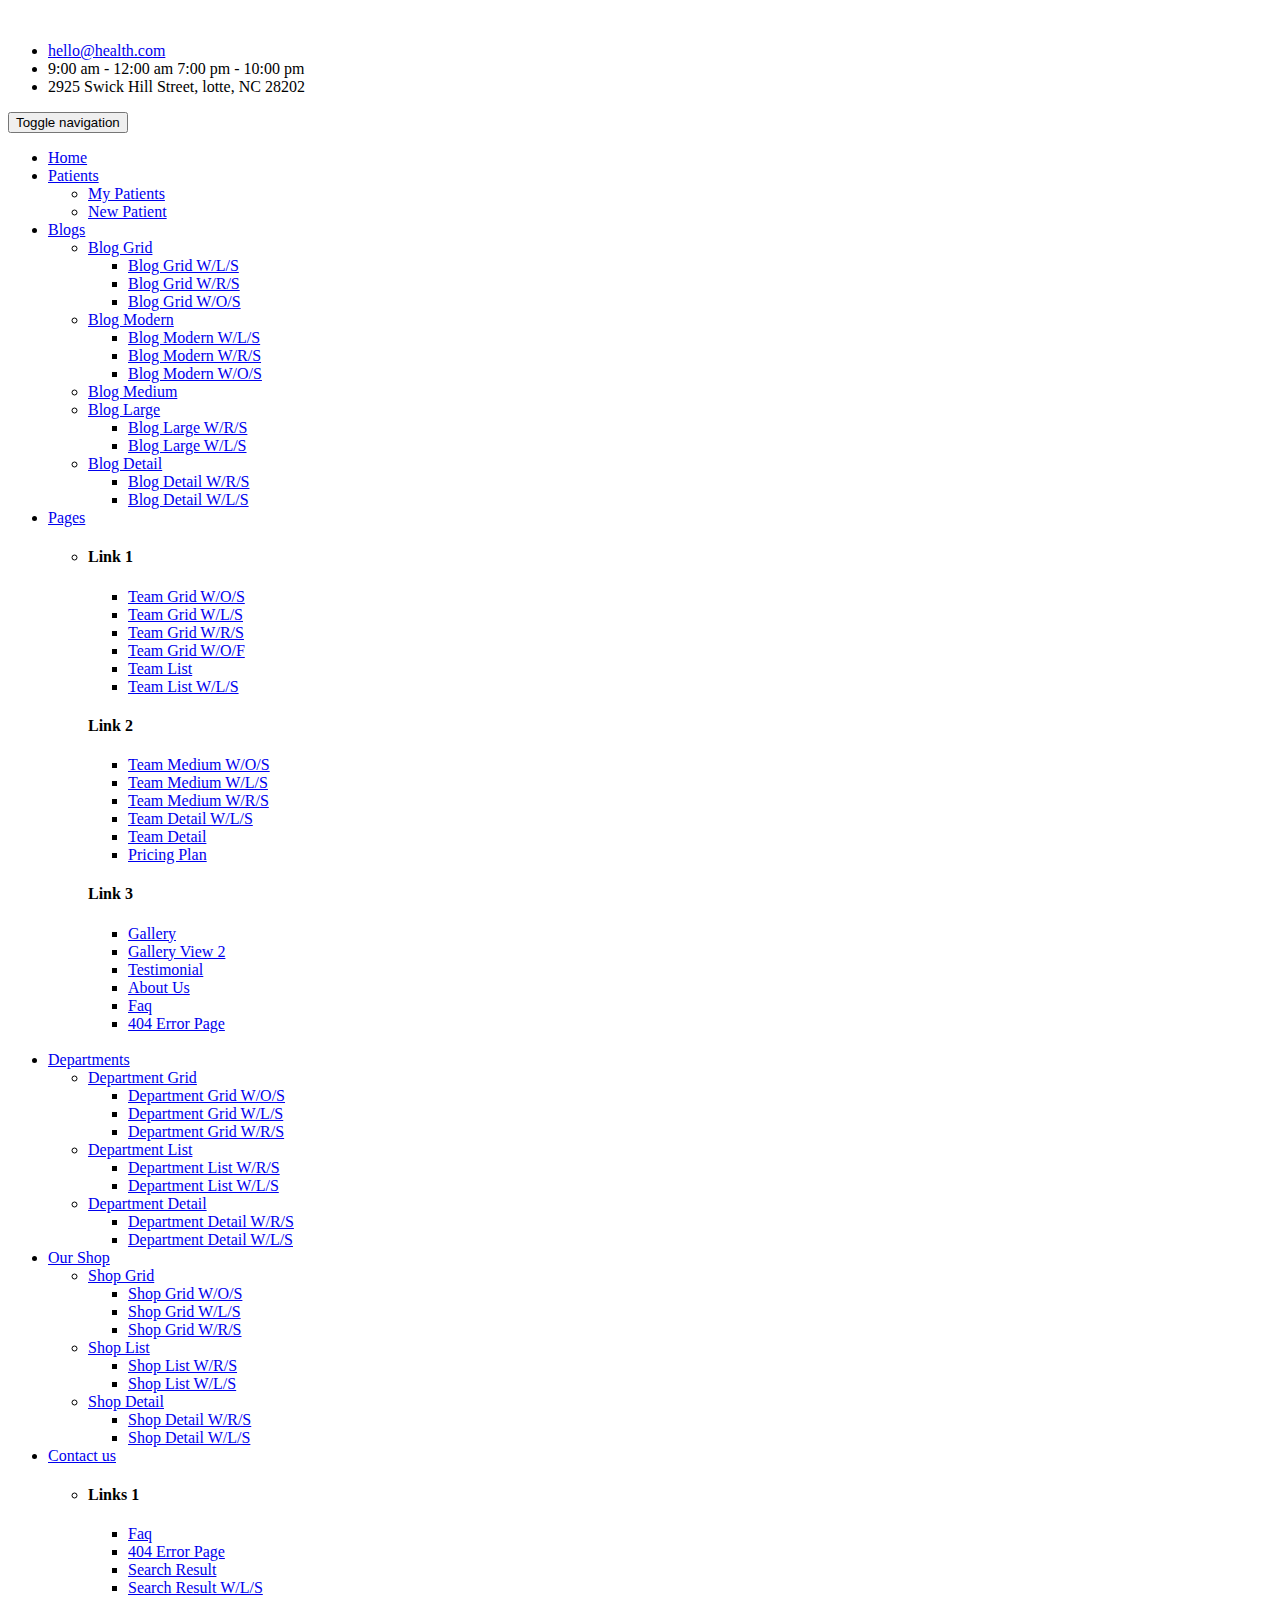
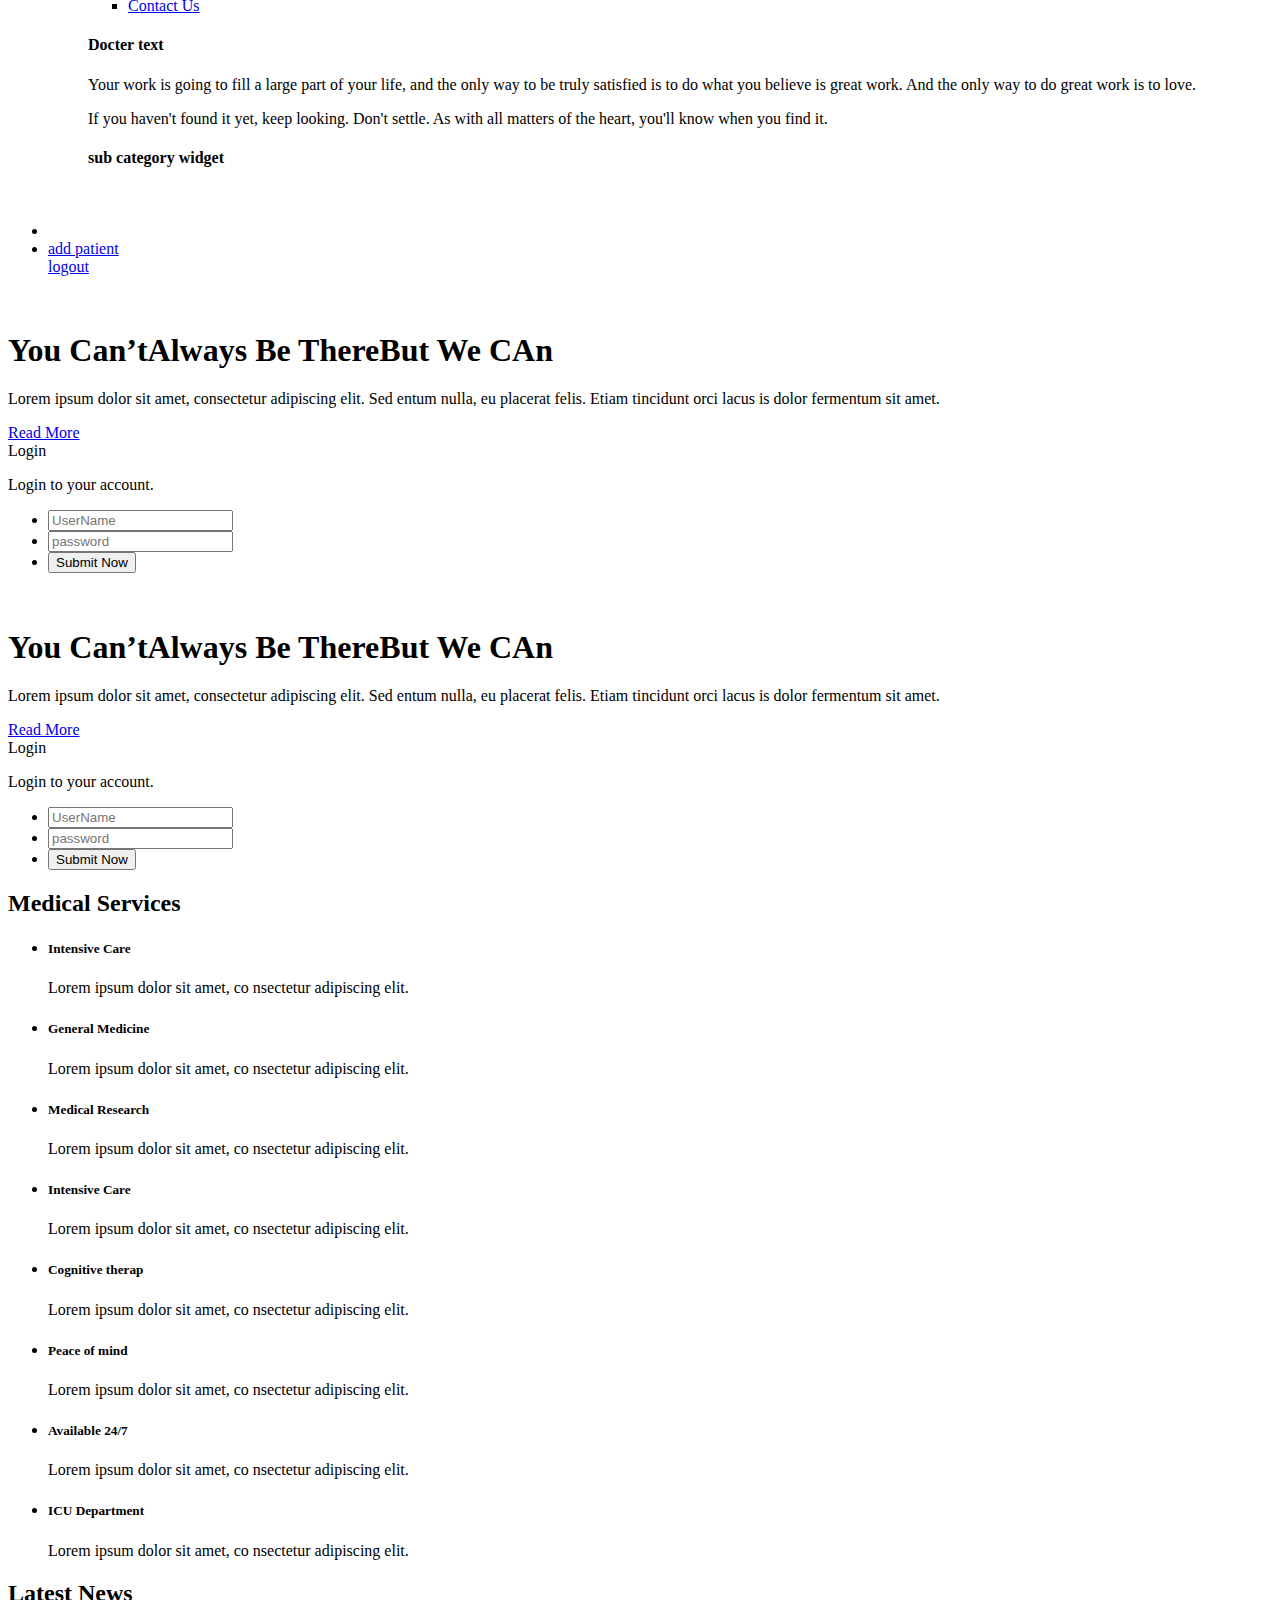
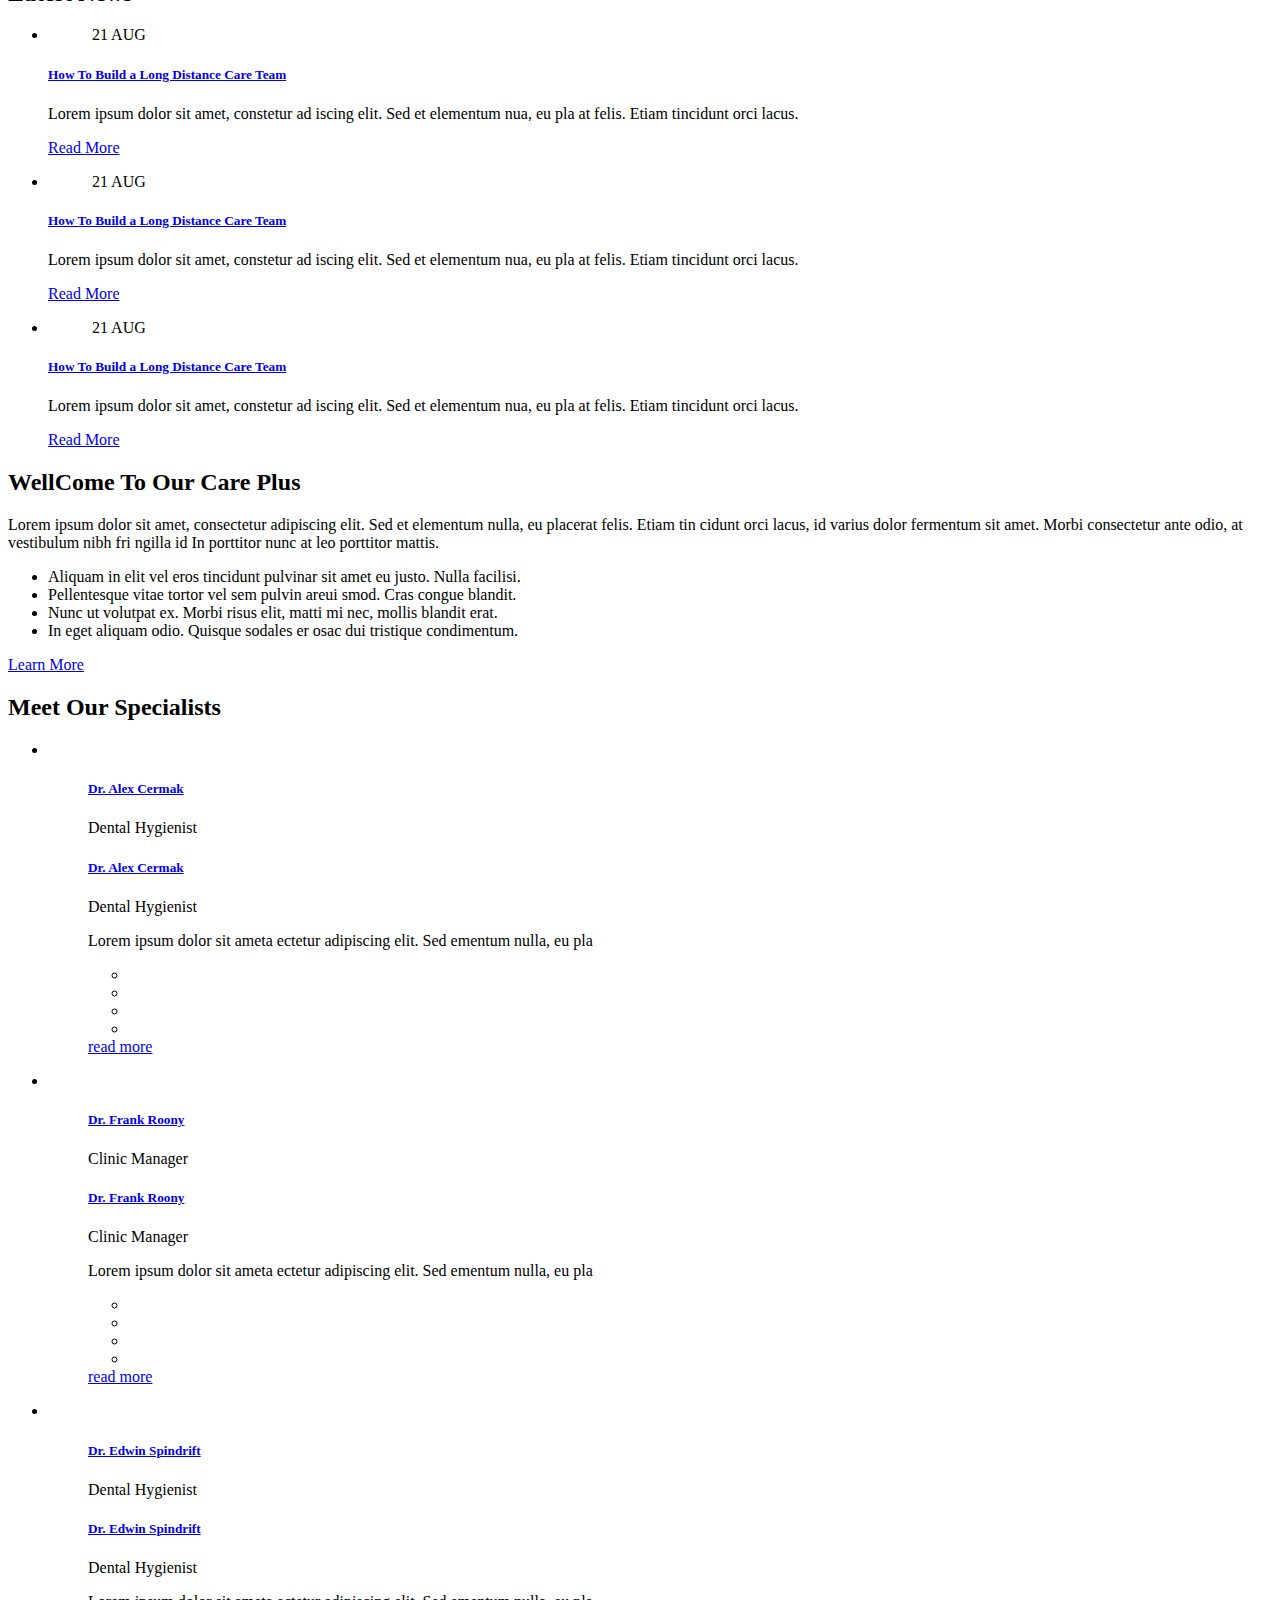
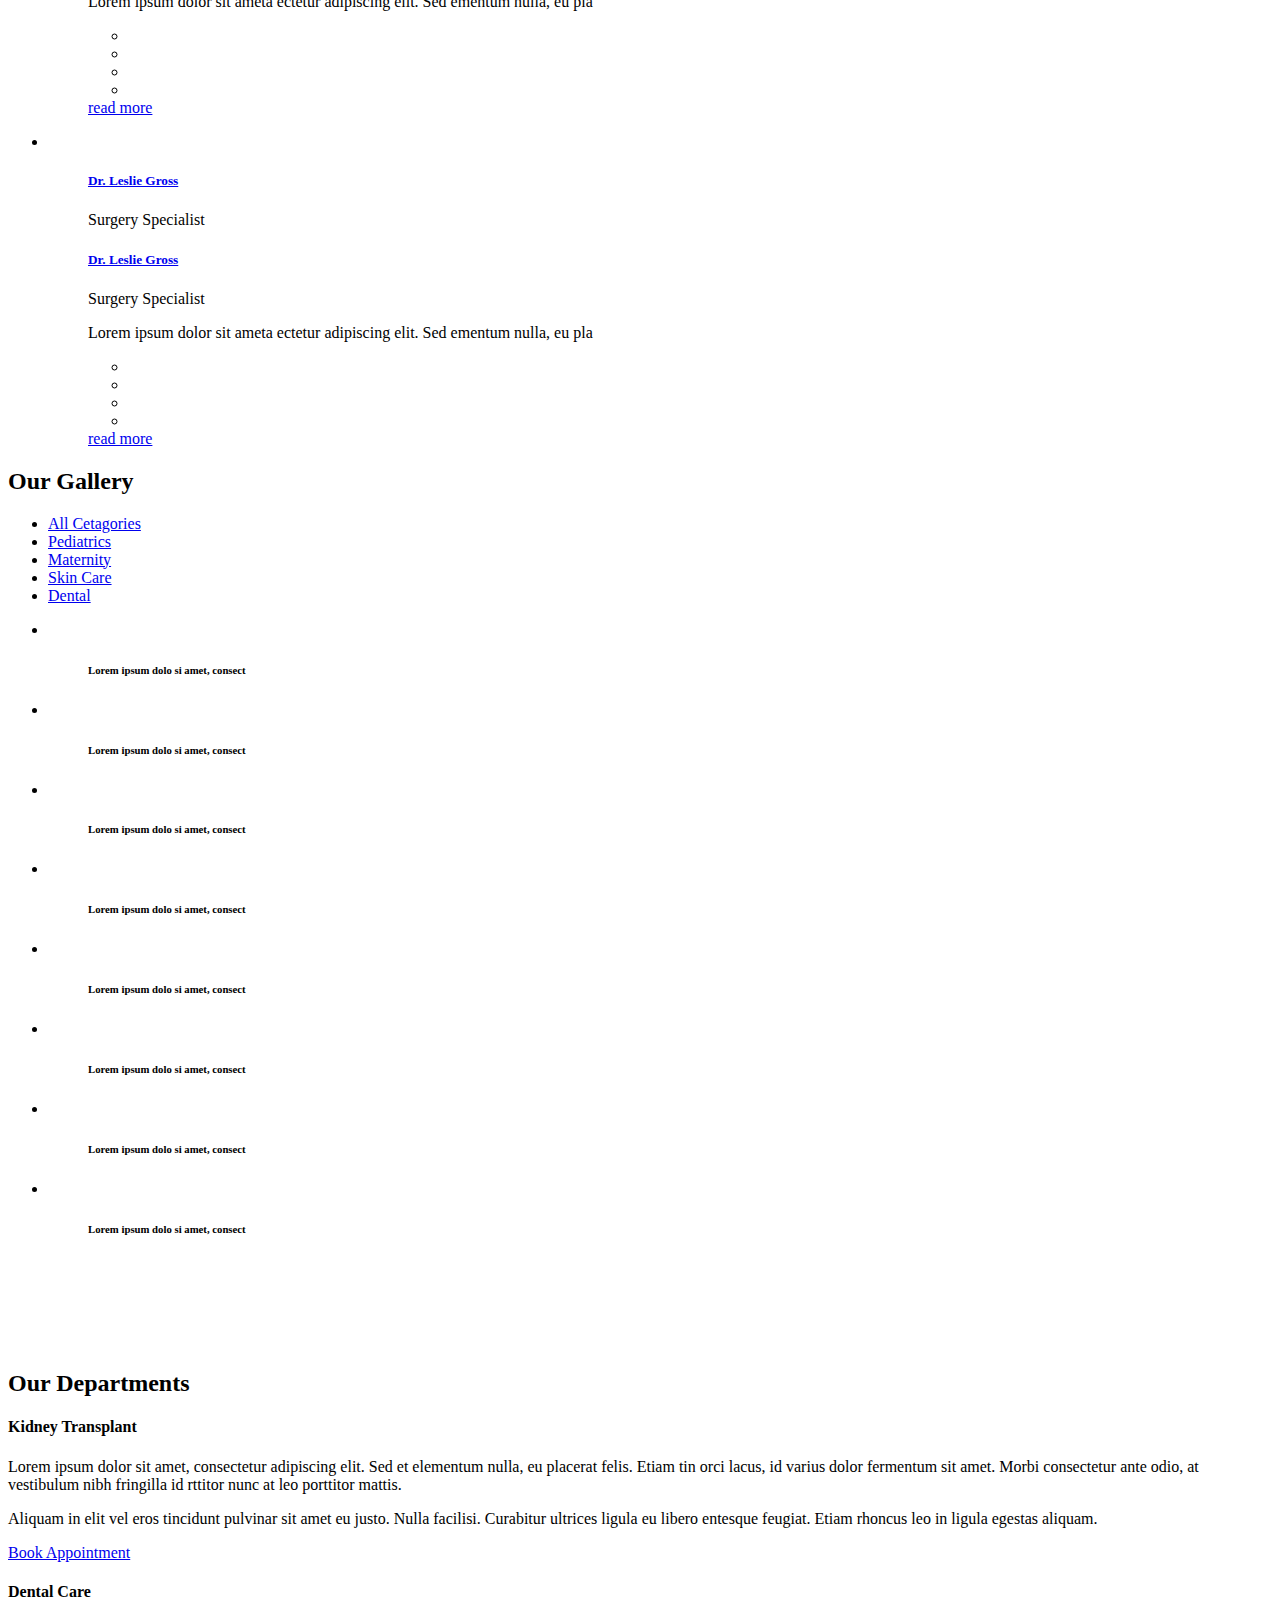
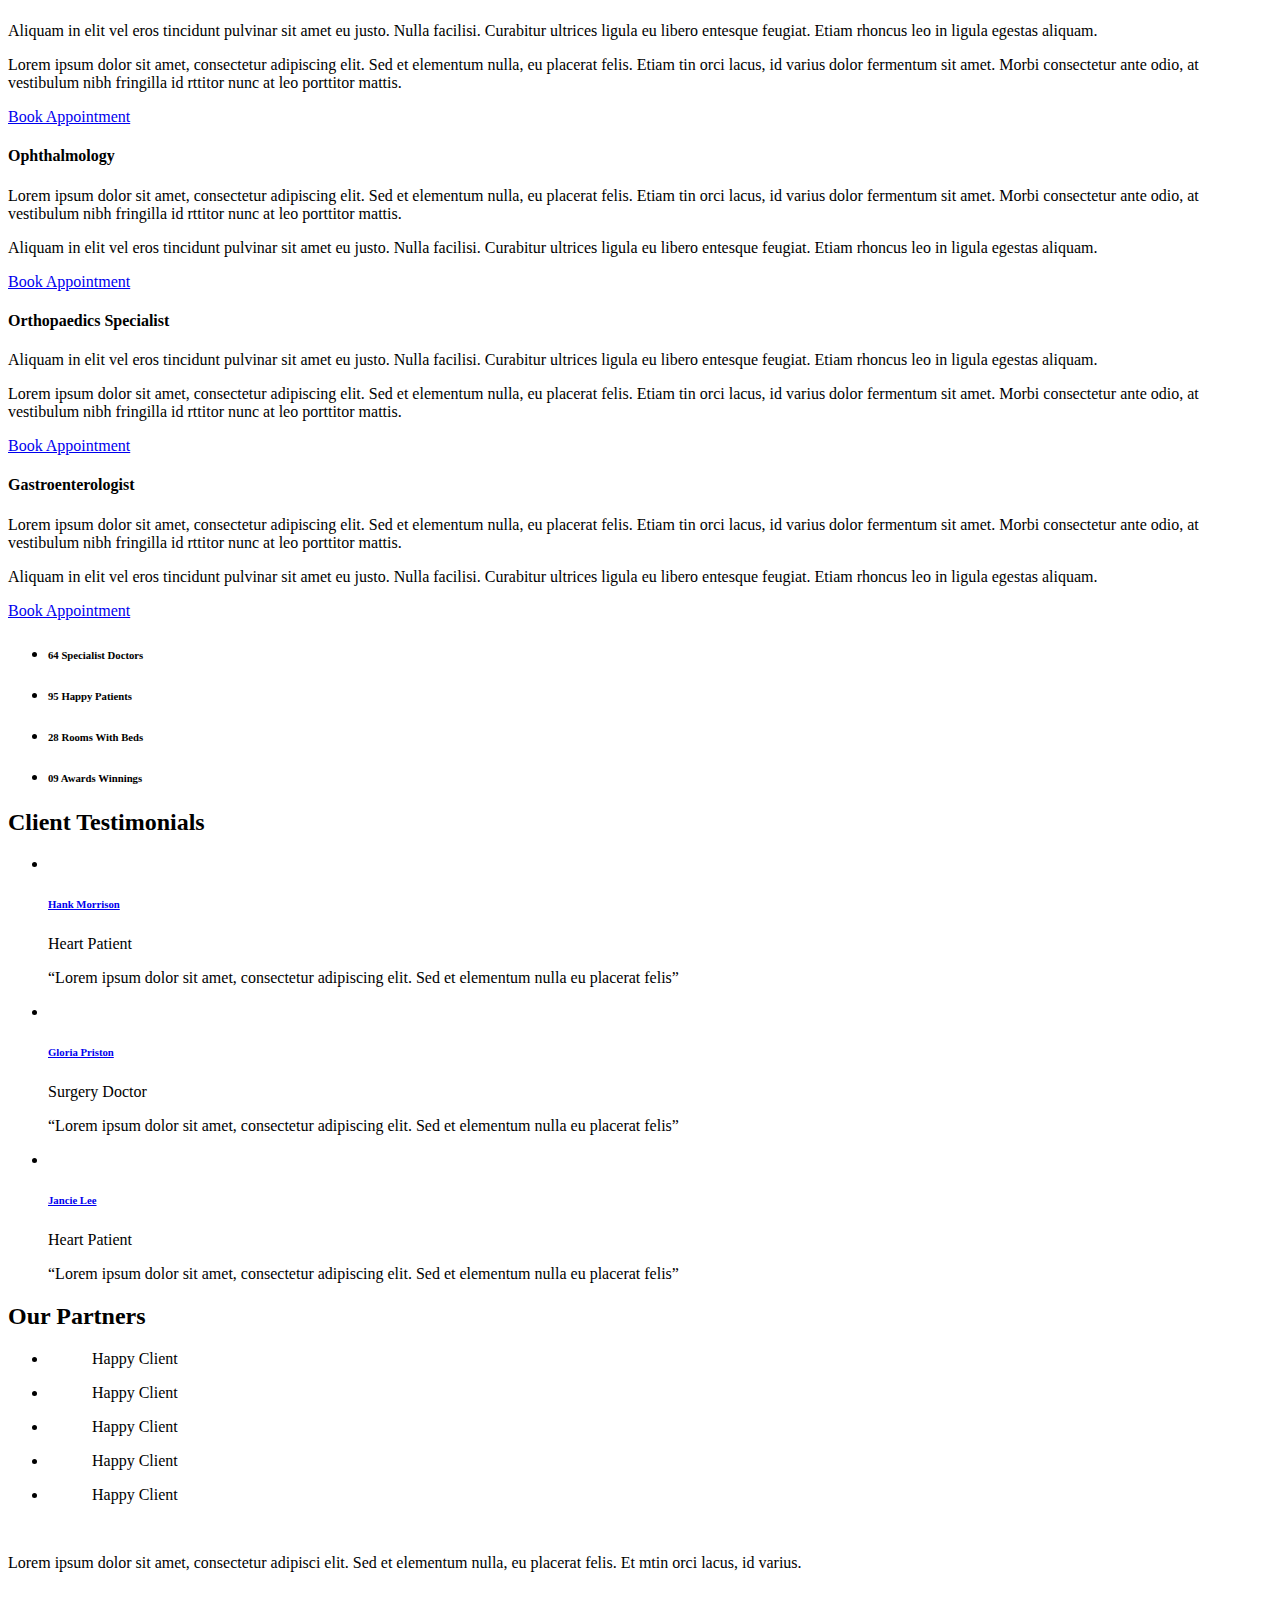
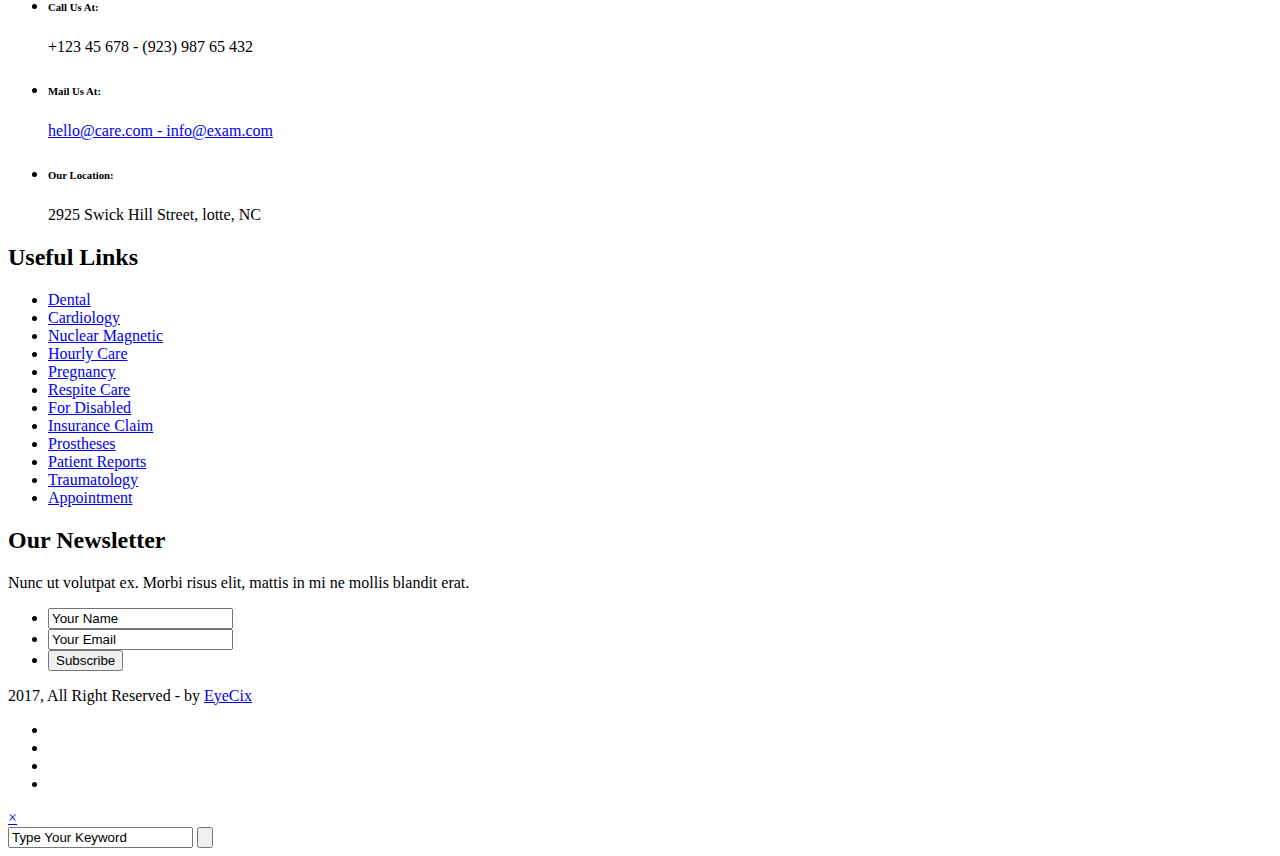
==== index.html @ 19aeb5d0 "Add files via upload" ====
<!DOCTYPE html>
<html lang="en">
  <head>
    <meta charset="utf-8">
    <meta http-equiv="X-UA-Compatible" content="IE=edge">
    <meta name="viewport" content="width=device-width, initial-scale=1">
    <!-- The above 3 meta tags *must* come first in the head; any other head content must come *after* these tags -->
    <title>Tunisia Health</title>

    <!-- Css Files -->
    <link href="CSS/bootstrap.css" rel="stylesheet">
    <link href="CSS/font-awesome.css" rel="stylesheet">
    <link href="CSS/flaticon.css" rel="stylesheet">
    <link href="CSS/slick-slider.css" rel="stylesheet">
    <link href="CSS/fancybox.css" rel="stylesheet">
    <link href="CSS/style.css" rel="stylesheet">
    <link href="CSS/color.css" rel="stylesheet">
    <link href="CSS/responsive.css" rel="stylesheet">
    
  </head>
  <body>
	
    <!--// Main Wrapper \\-->
    <div class="careplus-main-wrapper">

        <!--// Header \\-->
        <header id="careplus-header" class="careplus-header-one">
            
            <!--// Main Header \\-->
            <div class="careplus-main-header">
                <div class="container">
                    <div class="row">
                        <aside class="col-md-3"><a href="index.html" class="careplus-logo"><img src="IMG/logoTUN.png" alt=""></a></aside>
                        <aside class="col-md-9">
                            <ul class="careplus-infolist">
                                <li>
                                    <i class="careplus-bgcolor-two fa fa-envelope"></i>
                                    <a href="mailto:yourdomain@name.com">hello@health.com</a>
                                </li>
                                <li>
                                    <i class="careplus-bgcolor-two fa fa-clock-o"></i>
                                    <span>9:00 am - 12:00 am</span>
                                    <span>7:00 pm - 10:00 pm</span>
                                </li>
                                <li>
                                    <i class="careplus-bgcolor-two fa fa-map-marker"></i>
                                    <span>2925 Swick Hill Street, lotte, NC 28202</span>
                                </li>
                            </ul>
                            <!--<a href="#" class="careplus-booking-btn careplus-bgcolor-two">Book Appointment</a>-->
                        </aside>
                    </div>
                </div>
            </div>
            <!--// Main Header \\-->

            <!--// Navigation Section \\-->
            <div class="careplus-navigation-section careplus-bgcolor">
                <div class="container">
                    <div class="row">
                        <div class="col-md-12">
                            <div class="careplus-navinner">
                                <nav class="navbar navbar-default">
                                    <div class="navbar-header">
                                      <button type="button" class="navbar-toggle collapsed" data-toggle="collapse" data-target="#navbar-collapse-1" aria-expanded="true">
                                        <span class="sr-only">Toggle navigation</span>
                                        <span class="icon-bar"></span>
                                        <span class="icon-bar"></span>
                                        <span class="icon-bar"></span>
                                      </button>
                                    </div>
                                    <div class="collapse navbar-collapse" id="navbar-collapse-1">
                                      <ul class="nav navbar-nav">
                                        <li class="active"><a href="index.html">Home</a></li>
                                        <li><a href="#">Patients</a>
                                            <ul class="careplus-dropdown-menu">
                                                <li><a href="patient-list.html">My Patients</a></li>
                                                <li><a href="form.html">New Patient</a></li>
                                            </ul>
                                        </li>
                                        <li><a href="#">Blogs</a>
                                            <ul class="careplus-dropdown-menu">
                                                <li><a href="blog-grid.html">Blog Grid</a>
                                                    <ul class="careplus-dropdown-menu">
                                                        <li><a href="blog-grid-wls.html">Blog Grid W/L/S</a></li>
                                                        <li><a href="blog-grid-wrs.html">Blog Grid W/R/S</a></li>
                                                        <li><a href="blog-grid.html">Blog Grid W/O/S</a></li>
                                                    </ul>
                                                </li>
                                                <li><a href="blog-modern.html">Blog Modern</a>
                                                    <ul class="careplus-dropdown-menu">
                                                        <li><a href="blog-modern-wls.html">Blog Modern W/L/S</a></li>
                                                        <li><a href="blog-modern-wrs.html">Blog Modern W/R/S</a></li>
                                                        <li><a href="blog-modern.html">Blog Modern W/O/S</a></li>
                                                    </ul>
                                                </li>
                                                <li><a href="blog-medium.html">Blog Medium</a></li>
                                                <li><a href="blog-large.html">Blog Large</a>
                                                    <ul class="careplus-dropdown-menu">
                                                        <li><a href="blog-large.html">Blog Large W/R/S</a></li>
                                                        <li><a href="blog-large-wls.html">Blog Large W/L/S</a></li>
                                                    </ul>
                                                </li>
                                                <li><a href="blog-detail.html">Blog Detail</a>
                                                    <ul class="careplus-dropdown-menu">
                                                        <li><a href="blog-detail.html">Blog Detail W/R/S</a></li>
                                                        <li><a href="blog-detail-wls.html">Blog Detail W/L/S</a></li>
                                                    </ul>
                                                </li>
                                            </ul>
                                        </li>
                                        <li class="careplus-megamenu-li"><a href="#">Pages</a>
                                            <ul class="careplus-megamenu">
                                                <li class="row">
                                                    <div class="col-md-2">
                                                        <h4>Link 1</h4>
                                                        <ul class="careplus-megalist">
                                                            <li><a href="team-grid.html">Team Grid W/O/S</a></li>
                                                            <li><a href="team-grid-wls.html">Team Grid W/L/S</a></li>
                                                            <li><a href="team-grid-wrs.html">Team Grid W/R/S</a></li>
                                                            <li><a href="team-grid-wof.html">Team Grid W/O/F</a></li>
                                                            <li><a href="team-list.html">Team List</a></li>
                                                            <li><a href="team-list-wls.html">Team List W/L/S</a></li>
                                                        </ul>
                                                    </div>
                                                    <div class="col-md-2">
                                                        <h4>Link 2</h4>
                                                        <ul class="careplus-megalist">
                                                            <li><a href="team-medium.html">Team Medium W/O/S</a></li>
                                                            <li><a href="team-medium-wls.html">Team Medium W/L/S</a></li>
                                                            <li><a href="team-medium-wrs.html">Team Medium W/R/S</a></li>
                                                            <li><a href="team-detail-wls.html">Team Detail W/L/S</a></li>
                                                            <li><a href="team-detail.html">Team Detail</a></li>
                                                            <li><a href="pricing-plan.html">Pricing Plan</a></li>
                                                        </ul>
                                                    </div>
                                                    <div class="col-md-2">
                                                        <h4>Link 3</h4>
                                                        <ul class="careplus-megalist">
                                                            <li><a href="gallery.html">Gallery</a></li>
                                                            <li><a href="gallery-view-two.html">Gallery View 2</a></li>
                                                            <li><a href="testimonial.html">Testimonial</a></li>
                                                            <li><a href="about-us.html">About Us</a></li>
                                                            <li><a href="faq.html">Faq</a></li>
                                                            <li><a href="404.html">404 Error Page</a></li>
                                                        </ul>
                                                    </div>
                                                    <div class="col-md-6">
                                                        <a href="#" class="careplus-thumbnail">
                                                            <img src="extra-images/megamenu-frame.jpg" alt="">
                                                        </a>
                                                    </div>
                                                </li>
                                            </ul>
                                        </li>
                                        <li><a href="#">Departments</a>
                                            <ul class="careplus-dropdown-menu">
                                                <li><a href="department-grid.html">Department Grid</a>
                                                    <ul class="careplus-dropdown-menu">
                                                        <li><a href="department-grid.html">Department Grid W/O/S</a></li>
                                                        <li><a href="department-grid-wls.html">Department Grid W/L/S</a></li>
                                                        <li><a href="department-grid-wrs.html">Department Grid W/R/S</a></li>
                                                    </ul>
                                                </li>
                                                <li><a href="department-list.html">Department List</a>
                                                    <ul class="careplus-dropdown-menu">
                                                        <li><a href="department-list-wrs.html">Department List W/R/S</a></li>
                                                        <li><a href="department-list-wls.html">Department List W/L/S</a></li>
                                                    </ul>
                                                </li>
                                                <li><a href="department-detail.html">Department Detail</a>
                                                    <ul class="careplus-dropdown-menu">
                                                        <li><a href="department-detail.html">Department Detail W/R/S</a></li>
                                                        <li><a href="department-detail-wls.html">Department Detail W/L/S</a></li>
                                                    </ul>
                                                </li>
                                            </ul>
                                        </li>
                                        <li><a href="#">Our Shop</a>
                                            <ul class="careplus-dropdown-menu">
                                                <li><a href="shop-grid.html">Shop Grid</a>
                                                    <ul class="careplus-dropdown-menu">
                                                        <li><a href="shop-grid.html">Shop Grid W/O/S</a></li>
                                                        <li><a href="shop-grid-wls.html">Shop Grid W/L/S</a></li>
                                                        <li><a href="shop-grid-wrs.html">Shop Grid W/R/S</a></li>
                                                    </ul>
                                                </li>
                                                <li><a href="shop-list.html">Shop List</a>
                                                    <ul class="careplus-dropdown-menu">
                                                        <li><a href="shop-list-wrs.html">Shop List W/R/S</a></li>
                                                        <li><a href="shop-list-wls.html">Shop List W/L/S</a></li>
                                                    </ul>
                                                </li>
                                                <li><a href="shop-detail.html">Shop Detail</a>
                                                    <ul class="careplus-dropdown-menu">
                                                        <li><a href="shop-detail.html">Shop Detail W/R/S</a></li>
                                                        <li><a href="shop-detail-wls.html">Shop Detail W/L/S</a></li>
                                                    </ul>
                                                </li>
                                            </ul>
                                        </li>
                                        <li class="careplus-megamenu-li"><a href="#">Contact us</a>
                                            <ul class="careplus-megamenu">
                                                <li class="row">
                                                    <div class="col-md-2">
                                                        <h4>Links 1</h4>
                                                        <ul class="careplus-megalist">
                                                            <li><a href="faq.html">Faq</a></li>
                                                            <li><a href="404.html">404 Error Page</a></li>
                                                            <li><a href="search-result.html">Search Result</a></li>
                                                            <li><a href="search-result-wls.html">Search Result W/L/S</a></li>
                                                            <li><a href="contact-us.html">Contact Us</a></li>
                                                        </ul>
                                                    </div>
                                                    <div class="col-md-5">
                                                        <h4>Docter text</h4>
                                                        <div class="careplus-mega-text">
                                                            <p>Your work is going to fill a large part of your life, and the only way to be truly satisfied is to do what you believe is great work. And the only way to do great work is to love.</p>
                                                            <p>If you haven't found it yet, keep looking. Don't settle. As with all matters of the heart, you'll know when you find it.</p>
                                                        </div>
                                                    </div>
                                                    <div class="col-md-5">
                                                        <h4>sub category widget</h4>
                                                        <a href="#" class="careplus-thumbnail">
                                                            <img src="extra-images/mega-menuadd.jpg" alt="" />
                                                        </a>
                                                    </div>
                                                </li>
                                            </ul>
                                        </li>
                                      </ul>
                                    </div>
                                </nav>
                                <ul class="careplus-user-list">
                                    <li><a href="#" class="careplus-color-two fa fa-search" data-toggle="modal" data-target="#searchmodal"></a></li>
                                    <li><a href="#" class="careplus-color-two fa fa-user"></a>
                                        <div class="careplus-user-box">
                                            <a href="form.html">add patient</a><br/>
                                            <a href="logout.html">logout</a>
                                        </div>
                                    </li>
                                </ul>
                            </div>
                        </div>
                    </div>
                </div>
            </div>
            <!--// Navigation Section \\-->

        </header>
        <!--// Header \\-->

		<!--// Main Banner \\-->
		<div class="careplus-banner">

            <!--// Slider \\-->
            <div class="careplus-banner-one">
                <div class="careplus-banner-one-layer">
                    <img src="IMG/banner-1.jpg" alt="">
                    <span class="careplus-transparent"></span>
                    <div class="careplus-banner-caption">
                        <span class="careplus-transparent-shape"></span>
                        <div class="container">
                            <div class="row">
                                <div class="col-md-12">
                                    <div class="careplus-banner-wrap">
                                        <h1><span>You Can’t</span>Always Be There<span>But We CAn</span></h1>
                                        <p>Lorem ipsum dolor sit amet, consectetur adipiscing elit. Sed entum nulla, eu placerat felis. Etiam tincidunt orci lacus is dolor fermentum sit amet.</p>
                                        <div class="clearfix"></div>
                                        <a href="404.html" class="careplus-banner-btn">Read More <span></span></a>
                                    </div>
                                    <div class="careplus-appointment-form">
                                        <form>
                                            <label>Login</label>
                                            <p>Login to your account.</p>
                                            <ul>
                                                <li>
                                                    <input type="text" placeholder="UserName">
                                                    <i class="fa fa-user"></i>
                                                </li>
                                                <li>
                                                    <input type="password" placeholder="password">
                                                    <i class="fa fa-key"></i>
                                                </li>
                                                <li>
                                                    <input type="submit" value="Submit Now">
                                                </li>
                                            </ul>
                                        </form>
                                    </div>
                                </div>
                            </div>
                        </div>
                    </div>
                </div>
                <div class="careplus-banner-one-layer">
                    <img src="IMG/banner-2.jpg" alt="">
                    <span class="careplus-transparent"></span>
                    <div class="careplus-banner-caption">
                        <span class="careplus-transparent-shape"></span>
                        <div class="container">
                            <div class="row">
                                <div class="col-md-12">
                                    <div class="careplus-banner-wrap">
                                        <h1><span>You Can’t</span>Always Be There<span>But We CAn</span></h1>
                                        <p>Lorem ipsum dolor sit amet, consectetur adipiscing elit. Sed entum nulla, eu placerat felis. Etiam tincidunt orci lacus is dolor fermentum sit amet.</p>
                                        <div class="clearfix"></div>
                                        <a href="404.html" class="careplus-banner-btn">Read More <span></span></a>
                                    </div>
                                    <div class="careplus-appointment-form">
                                        <form>
                                            <label>Login</label>
                                            <p>Login to your account.</p>
                                            <ul>
                                                <li>
                                                    <input type="text" placeholder="UserName">
                                                    <i class="fa fa-user"></i>
                                                </li>
                                                <li>
                                                    <input type="password" placeholder="password">
                                                    <i class="fa fa-key"></i>
                                                </li>
                                                <li>
                                                    <input type="submit" value="Submit Now">
                                                </li>
                                            </ul>
                                        </form>
                                    </div>
                                </div>
                            </div>
                        </div>
                    </div>
                </div>
            </div>
            <!--// Slider \\-->
            
        </div>
		<!--// Main Banner \\-->

		<!--// Main Content \\-->
		<div class="careplus-main-content">

			<!--// Main Section \\-->
			<div class="careplus-main-section careplus-services-full">
				<div class="container">
					<div class="row">
						
						<div class="col-md-12">
                            <div class="careplus-fancy-title">
                                <h2>Medical Services</h2>
                                <span><small></small><i class="icon-tool5"></i></span>
                            </div>
                            <div class="careplus-service careplus-service-grid">
                                <ul class="row">
                                    <li class="col-md-3">
                                        <div class="careplus-service-wrap">
                                            <i class="icon-medical3"></i>
                                            <h5>Intensive Care</h5>
                                            <p>Lorem ipsum dolor sit amet, co nsectetur adipiscing elit.</p>
                                        </div>
                                    </li>
                                    <li class="col-md-3">
                                        <div class="careplus-service-wrap">
                                            <i class=" icon-tool5"></i>
                                            <h5>General Medicine</h5>
                                            <p>Lorem ipsum dolor sit amet, co nsectetur adipiscing elit.</p>
                                        </div>
                                    </li>
                                    <li class="col-md-3">
                                        <div class="careplus-service-wrap">
                                            <i class="icon-medical-1"></i>
                                            <h5>Medical Research</h5>
                                            <p>Lorem ipsum dolor sit amet, co nsectetur adipiscing elit.</p>
                                        </div>
                                    </li>
                                    <li class="col-md-3">
                                        <div class="careplus-service-wrap">
                                            <i class=" icon-ribbon"></i>
                                            <h5>Intensive Care</h5>
                                            <p>Lorem ipsum dolor sit amet, co nsectetur adipiscing elit.</p>
                                        </div>
                                    </li>
                                    <li class="col-md-3">
                                        <div class="careplus-service-wrap">
                                            <i class="icon-interface5"></i>
                                            <h5>Cognitive therap</h5>
                                            <p>Lorem ipsum dolor sit amet, co nsectetur adipiscing elit.</p>
                                        </div>
                                    </li>
                                    <li class="col-md-3">
                                        <div class="careplus-service-wrap">
                                            <i class="icon-luxury"></i>
                                            <h5>Peace of mind</h5>
                                            <p>Lorem ipsum dolor sit amet, co nsectetur adipiscing elit.</p>
                                        </div>
                                    </li>
                                    <li class="col-md-3">
                                        <div class="careplus-service-wrap">
                                            <i class="icon-app"></i>
                                            <h5>Available 24/7</h5>
                                            <p>Lorem ipsum dolor sit amet, co nsectetur adipiscing elit.</p>
                                        </div>
                                    </li>
                                    <li class="col-md-3">
                                        <div class="careplus-service-wrap">
                                            <i class="icon-medical-2"></i>
                                            <h5>ICU Department</h5>
                                            <p>Lorem ipsum dolor sit amet, co nsectetur adipiscing elit.</p>
                                        </div>
                                    </li>
                                </ul>
                            </div>
                        </div>

					</div>
				</div>
			</div>
			<!--// Main Section \\-->

            <!--// Main Section \\-->
            <div class="careplus-main-section careplus-blog-modern-full">
                <div class="container">
                    <div class="row">
                        
                        <div class="col-md-12">
                            <div class="careplus-fancy-title">
                                <h2>Latest News</h2>
                                <span><small></small><i class="icon-tool5"></i></span>
                            </div>
                            <div class="careplus-blog careplus-blog-modern">
                                <ul class="row">
                                    <li class="col-md-4">
                                        <figure><a href="blog-detail.html"><img src="extra-images/blog-modern-img1.jpg" alt=""><span><i class="fa fa-link"></i><small></small></span></a>
                                            <time datetime="2008-02-14 20:00">21 AUG</time>
                                        </figure>
                                        <div class="careplus-blog-modern-text">
                                            <h5><a href="blog-detail.html">How To Build a Long Distance Care Team</a></h5>
                                            <p>Lorem ipsum dolor sit amet, constetur ad iscing elit. Sed et elementum nua, eu pla at felis. Etiam tincidunt orci lacus.</p>
                                            <a href="blog-detail.html" class="careplus-readmore-btn">Read More <span></span></a>
                                        </div>
                                    </li>
                                    <li class="col-md-4">
                                        <figure><a href="blog-detail.html"><img src="extra-images/blog-modern-img2.jpg" alt=""><span><i class="fa fa-link"></i><small></small></span></a>
                                            <time datetime="2008-02-14 20:00">21 AUG</time>
                                        </figure>
                                        <div class="careplus-blog-modern-text">
                                            <h5><a href="blog-detail.html">How To Build a Long Distance Care Team</a></h5>
                                            <p>Lorem ipsum dolor sit amet, constetur ad iscing elit. Sed et elementum nua, eu pla at felis. Etiam tincidunt orci lacus.</p>
                                            <a href="blog-detail.html" class="careplus-readmore-btn">Read More <span></span></a>
                                        </div>
                                    </li>
                                    <li class="col-md-4">
                                        <figure><a href="blog-detail.html"><img src="extra-images/blog-modern-img3.jpg" alt=""><span><i class="fa fa-link"></i><small></small></span></a>
                                            <time datetime="2008-02-14 20:00">21 AUG</time>
                                        </figure>
                                        <div class="careplus-blog-modern-text">
                                            <h5><a href="blog-detail.html">How To Build a Long Distance Care Team</a></h5>
                                            <p>Lorem ipsum dolor sit amet, constetur ad iscing elit. Sed et elementum nua, eu pla at felis. Etiam tincidunt orci lacus.</p>
                                            <a href="blog-detail.html" class="careplus-readmore-btn">Read More <span></span></a>
                                        </div>
                                    </li>
                                </ul>
                            </div>
                        </div>

                    </div>
                </div>
            </div>
            <!--// Main Section \\-->
            
            <!--// Main Section \\-->
            <div class="careplus-main-section careplus-section-postfull">
                <span class="careplus-transparent-shape"></span>
                <div class="container">
                    <div class="row">

                        <div class="col-md-8">
                            <div class="careplus-content-post-title">
                                <h2>WellCome To Our Care Plus</h2>
                                <span><i class="icon-tool5"></i></span>
                            </div>
                            <div class="careplus-content-post">
                                <p>Lorem ipsum dolor sit amet, consectetur adipiscing elit. Sed et elementum nulla, eu placerat felis. Etiam tin cidunt orci lacus, id varius dolor fermentum sit amet. Morbi consectetur ante odio, at vestibulum nibh fri ngilla id In porttitor nunc at leo porttitor mattis.</p>
                                <ul class="careplus-post-list">
                                    <li>
                                        <i class="icon-medical3"></i>
                                        Aliquam in elit vel eros tincidunt pulvinar sit amet eu justo. Nulla facilisi.                                     
                                    </li>
                                    <li>
                                        <i class="icon-medical-1"></i>
                                        Pellentesque vitae tortor vel sem pulvin areui smod. Cras congue blandit.                                     
                                    </li>
                                    <li>
                                        <i class="icon-ribbon"></i>
                                        Nunc ut volutpat ex. Morbi risus elit, matti mi nec, mollis blandit erat.                                      
                                    </li>
                                    <li>
                                        <i class="icon-tool5"></i>
                                        In eget aliquam odio. Quisque sodales er osac dui tristique condimentum.                                     
                                    </li>
                                </ul>
                                <a href="404.html" class="careplus-readmore-btn">Learn More <span></span></a>
                            </div>
                        </div>

                    </div>
                </div>
            </div>
            <!--// Main Section \\-->

            <!--// Main Section \\-->
            <div class="careplus-main-section careplus-team-mediumfull">
                <div class="container">
                    <div class="row">

                        <div class="col-md-12">
                            <div class="careplus-fancy-title">
                                <h2>Meet Our Specialists</h2>
                                <span><small></small><i class="icon-tool5"></i></span>
                            </div>
                            <div class="careplus-team careplus-team-medium">
                                <ul class="row">
                                    <li class="col-md-3">
                                        <figure><a href="team-detail.html"><img src="extra-images/team-medium-img1.jpg" alt=""></a>
                                            <figcaption>
                                                <div class="careplus-team-medium-info">
                                                    <h5><a href="team-detail.html">Dr. Alex Cermak</a></h5>
                                                    <span>Dental Hygienist</span>
                                                </div>
                                                <div class="careplus-team-medium-text">
                                                    <h5><a href="team-detail.html">Dr. Alex Cermak</a></h5>
                                                    <span>Dental Hygienist</span>
                                                    <p>Lorem ipsum dolor sit ameta ectetur adipiscing elit. Sed ementum nulla, eu pla</p>
                                                    <ul class="careplus-team-social">
                                                        <li><a href="https://www.facebook.com/" class="fa fa-facebook-square"></a></li>
                                                        <li><a href="https://twitter.com/login" class="fa fa-twitter-square"></a></li>
                                                        <li><a href="https://pk.linkedin.com/" class="fa fa-linkedin-square"></a></li>
                                                        <li><a href="https://plus.google.com/" class="fa fa-google-plus-square"></a></li>
                                                    </ul>
                                                    <a href="404.html" class="careplus-readmore-btn">read more <span></span></a>
                                                </div>
                                            </figcaption>
                                        </figure>
                                    </li>
                                    <li class="col-md-3">
                                        <figure><a href="team-detail.html"><img src="extra-images/team-medium-img2.jpg" alt=""></a>
                                            <figcaption>
                                                <div class="careplus-team-medium-info">
                                                    <h5><a href="team-detail.html">Dr. Frank Roony</a></h5>
                                                    <span>Clinic Manager</span>
                                                </div>
                                                <div class="careplus-team-medium-text">
                                                    <h5><a href="team-detail.html">Dr. Frank Roony</a></h5>
                                                    <span>Clinic Manager</span>
                                                    <p>Lorem ipsum dolor sit ameta ectetur adipiscing elit. Sed ementum nulla, eu pla</p>
                                                    <ul class="careplus-team-social">
                                                        <li><a href="https://www.facebook.com/" class="fa fa-facebook-square"></a></li>
                                                        <li><a href="https://twitter.com/login" class="fa fa-twitter-square"></a></li>
                                                        <li><a href="https://pk.linkedin.com/" class="fa fa-linkedin-square"></a></li>
                                                        <li><a href="https://plus.google.com/" class="fa fa-google-plus-square"></a></li>
                                                    </ul>
                                                    <a href="404.html" class="careplus-readmore-btn">read more <span></span></a>
                                                </div>
                                            </figcaption>
                                        </figure>
                                    </li>
                                    <li class="col-md-3">
                                        <figure><a href="team-detail.html"><img src="extra-images/team-medium-img3.jpg" alt=""></a>
                                            <figcaption>
                                                <div class="careplus-team-medium-info">
                                                    <h5><a href="team-detail.html">Dr. Edwin Spindrift</a></h5>
                                                    <span>Dental Hygienist</span>
                                                </div>
                                                <div class="careplus-team-medium-text">
                                                    <h5><a href="team-detail.html">Dr. Edwin Spindrift</a></h5>
                                                    <span>Dental Hygienist</span>
                                                    <p>Lorem ipsum dolor sit ameta ectetur adipiscing elit. Sed ementum nulla, eu pla</p>
                                                    <ul class="careplus-team-social">
                                                        <li><a href="https://www.facebook.com/" class="fa fa-facebook-square"></a></li>
                                                        <li><a href="https://twitter.com/login" class="fa fa-twitter-square"></a></li>
                                                        <li><a href="https://pk.linkedin.com/" class="fa fa-linkedin-square"></a></li>
                                                        <li><a href="https://plus.google.com/" class="fa fa-google-plus-square"></a></li>
                                                    </ul>
                                                    <a href="404.html" class="careplus-readmore-btn">read more <span></span></a>
                                                </div>
                                            </figcaption>
                                        </figure>
                                    </li>
                                    <li class="col-md-3">
                                        <figure><a href="team-detail.html"><img src="extra-images/team-medium-img4.jpg" alt=""></a>
                                            <figcaption>
                                                <div class="careplus-team-medium-info">
                                                    <h5><a href="team-detail.html">Dr. Leslie Gross</a></h5>
                                                    <span>Surgery Specialist</span>
                                                </div>
                                                <div class="careplus-team-medium-text">
                                                    <h5><a href="team-detail.html">Dr. Leslie Gross</a></h5>
                                                    <span>Surgery Specialist</span>
                                                    <p>Lorem ipsum dolor sit ameta ectetur adipiscing elit. Sed ementum nulla, eu pla</p>
                                                    <ul class="careplus-team-social">
                                                        <li><a href="https://www.facebook.com/" class="fa fa-facebook-square"></a></li>
                                                        <li><a href="https://twitter.com/login" class="fa fa-twitter-square"></a></li>
                                                        <li><a href="https://pk.linkedin.com/" class="fa fa-linkedin-square"></a></li>
                                                        <li><a href="https://plus.google.com/" class="fa fa-google-plus-square"></a></li>
                                                    </ul>
                                                    <a href="404.html" class="careplus-readmore-btn">read more <span></span></a>
                                                </div>
                                            </figcaption>
                                        </figure>
                                    </li>
                                </ul>
                            </div>
                        </div>

                    </div>
                </div>
            </div>
            <!--// Main Section \\-->

            <!--// Main Section \\-->
            <div class="careplus-main-section careplus-gallery-full">
                <div class="container">
                    <div class="row">

                        <div class="col-md-12">
                            <div class="careplus-fancy-title">
                                <h2>Our Gallery</h2>
                                <span><small></small><i class="icon-tool5"></i></span>
                            </div>
                            <div class="careplus-gallery-filterable">
                                <ul class="filters-button-group">
                                    <li><a data-filter="*" class="is-checked" href="javascript:void(0)">All Cetagories</a></li>
                                    <li><a data-filter=".pediatrics" href="javascript:void(0)">Pediatrics</a></li>
                                    <li><a data-filter=".maternity" href="javascript:void(0)">Maternity</a></li>
                                    <li><a data-filter=".skin-care" href="javascript:void(0)">Skin Care</a></li>
                                    <li><a data-filter=".dental" href="javascript:void(0)">Dental</a></li>
                                </ul>
                            </div>
                            <div class="careplus-gallery careplus-plane-gallery careplus-plane-gallery-filtrable">
                                <ul class="row">
                                    <li class="col-md-3 element-item maternity skin-care">
                                        <figure>
                                            <a href="extra-images/modern-gallery-img1.jpg"><img src="extra-images/modern-gallery-img1.jpg" alt=""></a>
                                            <span></span>
                                            <figcaption>
                                                <a data-fancybox-group="group" href="extra-images/modern-gallery-img1.jpg" class="fancybox fa fa-arrows"></a>
                                                <h6>Lorem ipsum dolo si amet, consect</h6>
                                            </figcaption>
                                        </figure>
                                    </li>
                                    <li class="col-md-3 element-item skin-care">
                                        <figure>
                                            <a href="extra-images/modern-gallery-img2.jpg"><img src="extra-images/modern-gallery-img2.jpg" alt=""></a>
                                            <span></span>
                                            <figcaption>
                                                <a data-fancybox-group="group" href="extra-images/modern-gallery-img2.jpg" class="fancybox fa fa-arrows"></a>
                                                <h6>Lorem ipsum dolo si amet, consect</h6>
                                            </figcaption>
                                        </figure>
                                    </li>
                                    <li class="col-md-3 element-item dental pediatrics">
                                        <figure>
                                            <a href="extra-images/modern-gallery-img3.jpg"><img src="extra-images/modern-gallery-img3.jpg" alt=""></a>
                                            <span></span>
                                            <figcaption>
                                                <a data-fancybox-group="group" href="extra-images/modern-gallery-img3.jpg" class="fancybox fa fa-arrows"></a>
                                                <h6>Lorem ipsum dolo si amet, consect</h6>
                                            </figcaption>
                                        </figure>
                                    </li>
                                    <li class="col-md-3 element-item skin-care dental maternity">
                                        <figure>
                                            <a href="extra-images/modern-gallery-img4.jpg"><img src="extra-images/modern-gallery-img4.jpg" alt=""></a>
                                            <span></span>
                                            <figcaption>
                                                <a data-fancybox-group="group" href="extra-images/modern-gallery-img4.jpg" class="fancybox fa fa-arrows"></a>
                                                <h6>Lorem ipsum dolo si amet, consect</h6>
                                            </figcaption>
                                        </figure>
                                    </li>
                                    <li class="col-md-3 element-item pediatrics skin-care">
                                        <figure>
                                            <a href="extra-images/modern-gallery-img5.jpg"><img src="extra-images/modern-gallery-img5.jpg" alt=""></a>
                                            <span></span>
                                            <figcaption>
                                                <a data-fancybox-group="group" href="extra-images/modern-gallery-img5.jpg" class="fancybox fa fa-arrows"></a>
                                                <h6>Lorem ipsum dolo si amet, consect</h6>
                                            </figcaption>
                                        </figure>
                                    </li>
                                    <li class="col-md-3 element-item dental">
                                        <figure>
                                            <a href="extra-images/modern-gallery-img6.jpg"><img src="extra-images/modern-gallery-img6.jpg" alt=""></a>
                                            <span></span>
                                            <figcaption>
                                                <a data-fancybox-group="group" href="extra-images/modern-gallery-img6.jpg" class="fancybox fa fa-arrows"></a>
                                                <h6>Lorem ipsum dolo si amet, consect</h6>
                                            </figcaption>
                                        </figure>
                                    </li>
                                    <li class="col-md-3 element-item pediatrics">
                                        <figure>
                                            <a href="extra-images/modern-gallery-img7.jpg"><img src="extra-images/modern-gallery-img7.jpg" alt=""></a>
                                            <span></span>
                                            <figcaption>
                                                <a data-fancybox-group="group" href="extra-images/modern-gallery-img7.jpg" class="fancybox fa fa-arrows"></a>
                                                <h6>Lorem ipsum dolo si amet, consect</h6>
                                            </figcaption>
                                        </figure>
                                    </li>
                                    <li class="col-md-3 element-item maternity pediatrics">
                                        <figure>
                                            <a href="extra-images/modern-gallery-img8.jpg"><img src="extra-images/modern-gallery-img8.jpg" alt=""></a>
                                            <span></span>
                                            <figcaption>
                                                <a data-fancybox-group="group" href="extra-images/modern-gallery-img8.jpg" class="fancybox fa fa-arrows"></a>
                                                <h6>Lorem ipsum dolo si amet, consect</h6>
                                            </figcaption>
                                        </figure>
                                    </li>
                                </ul>
                            </div>
                        </div>

                    </div>
                </div>
            </div>
            <!--// Main Section \\-->

            <!--// Main Section \\-->
            <div class="careplus-main-section tab-color">
                <div class="careplus-tabs-thumb">
                    <div class="careplus-images-thumb-layer"><span><img src="extra-images/tabs-images-2.jpg" alt=""></span></div>
                    <div class="careplus-images-thumb-layer"><span><img src="extra-images/tabs-images-4.jpg" alt=""></span></div>
                    <div class="careplus-images-thumb-layer"><span><img src="extra-images/tabs-images-3.jpg" alt=""></span></div>
                    <div class="careplus-images-thumb-layer"><span><img src="extra-images/tabs-images-1.jpg" alt=""></span></div>
                    <div class="careplus-images-thumb-layer"><span><img src="extra-images/tabs-images-5.jpg" alt=""></span></div>
                </div>
                <div class="careplus-tab-color">
                    <div class="container">
                        <div class="row">
                            <div class="col-md-8">
                                <div class="careplus-tab-wrap">
                                    <div class="careplus-content-post-title">
                                        <h2>Our Departments</h2>
                                        <span><i class="icon-tool5"></i></span>
                                    </div>
                                    <div class="careplus-tabs-list">
                                        <div class="careplus-images-list-layer"><span><i class="icon-medical-3"></i></span></div>
                                        <div class="careplus-images-list-layer"><span><i class="icon-medical-4"></i></span></div>
                                        <div class="careplus-images-list-layer"><span><i class="icon-eye3"></i></span></div>
                                        <div class="careplus-images-list-layer"><span><i class="icon-medical-5"></i></span></div>
                                        <div class="careplus-images-list-layer"><span><i class="icon-medical-6"></i></span></div>
                                    </div>
                                    <div class="careplus-tabs-text">
                                        <div class="careplus-images-thumb-layer">
                                            <h4>Kidney Transplant</h4>
                                            <p>Lorem ipsum dolor sit amet, consectetur adipiscing elit. Sed et elementum nulla, eu placerat felis. Etiam tin orci lacus, id varius dolor fermentum sit amet. Morbi consectetur ante odio, at vestibulum nibh fringilla id rttitor nunc at leo porttitor mattis.</p>
                                            <p>Aliquam in elit vel eros tincidunt pulvinar sit amet eu justo. Nulla facilisi. Curabitur ultrices ligula eu libero entesque feugiat. Etiam rhoncus leo in ligula egestas aliquam.</p>
                                            <a href="404.html" class="careplus-readmore-btn">Book Appointment <span></span></a>
                                        </div>
                                        <div class="careplus-images-thumb-layer">
                                            <h4>Dental Care</h4>
                                            <p>Aliquam in elit vel eros tincidunt pulvinar sit amet eu justo. Nulla facilisi. Curabitur ultrices ligula eu libero entesque feugiat. Etiam rhoncus leo in ligula egestas aliquam.</p>
                                            <p>Lorem ipsum dolor sit amet, consectetur adipiscing elit. Sed et elementum nulla, eu placerat felis. Etiam tin orci lacus, id varius dolor fermentum sit amet. Morbi consectetur ante odio, at vestibulum nibh fringilla id rttitor nunc at leo porttitor mattis.</p>
                                            <a href="404.html" class="careplus-readmore-btn">Book Appointment <span></span></a>
                                        </div>
                                        <div class="careplus-images-thumb-layer">
                                            <h4>Ophthalmology</h4>
                                            <p>Lorem ipsum dolor sit amet, consectetur adipiscing elit. Sed et elementum nulla, eu placerat felis. Etiam tin orci lacus, id varius dolor fermentum sit amet. Morbi consectetur ante odio, at vestibulum nibh fringilla id rttitor nunc at leo porttitor mattis.</p>
                                            <p>Aliquam in elit vel eros tincidunt pulvinar sit amet eu justo. Nulla facilisi. Curabitur ultrices ligula eu libero entesque feugiat. Etiam rhoncus leo in ligula egestas aliquam.</p>
                                            <a href="404.html" class="careplus-readmore-btn">Book Appointment <span></span></a>
                                        </div>
                                        <div class="careplus-images-thumb-layer">
                                            <h4>Orthopaedics Specialist</h4>
                                            <p>Aliquam in elit vel eros tincidunt pulvinar sit amet eu justo. Nulla facilisi. Curabitur ultrices ligula eu libero entesque feugiat. Etiam rhoncus leo in ligula egestas aliquam.</p>
                                            <p>Lorem ipsum dolor sit amet, consectetur adipiscing elit. Sed et elementum nulla, eu placerat felis. Etiam tin orci lacus, id varius dolor fermentum sit amet. Morbi consectetur ante odio, at vestibulum nibh fringilla id rttitor nunc at leo porttitor mattis.</p>
                                            <a href="404.html" class="careplus-readmore-btn">Book Appointment <span></span></a>
                                        </div>
                                        <div class="careplus-images-thumb-layer">
                                            <h4>Gastroenterologist</h4>
                                            <p>Lorem ipsum dolor sit amet, consectetur adipiscing elit. Sed et elementum nulla, eu placerat felis. Etiam tin orci lacus, id varius dolor fermentum sit amet. Morbi consectetur ante odio, at vestibulum nibh fringilla id rttitor nunc at leo porttitor mattis.</p>
                                            <p>Aliquam in elit vel eros tincidunt pulvinar sit amet eu justo. Nulla facilisi. Curabitur ultrices ligula eu libero entesque feugiat. Etiam rhoncus leo in ligula egestas aliquam.</p>
                                            <a href="404.html" class="careplus-readmore-btn">Book Appointment <span></span></a>
                                        </div>
                                    </div>
                                </div>
                            </div>
                        </div>
                    </div>
                </div>
                <div class="careplus-department-counter">
                    <ul>
                        <li>
                            <i class="icon-social10"></i>
                            <h6><span id="word-count1">64</span> Specialist Doctors</h6>
                        </li>
                        <li>
                            <i class="icon-social-1"></i>
                            <h6><span id="word-count2">95</span> Happy Patients</h6>
                        </li>
                        <li>
                            <i class="icon-construction"></i>
                            <h6><span id="word-count3">28</span> Rooms With Beds</h6>
                        </li>
                        <li>
                            <i class=" icon-cup"></i>
                            <h6><span id="word-count4">09</span> Awards Winnings</h6>
                        </li>
                    </ul>
                </div>                
            </div>
            <!--// Main Section \\-->

            <!--// Main Section \\-->
            <div class="careplus-main-section careplus-testimonial-full">
                <div class="container">
                    <div class="row">
                        <div class="col-md-12">
                            <div class="careplus-fancy-title">
                                <h2>Client Testimonials</h2>
                                <span><small></small><i class="icon-tool5"></i></span>
                            </div>
                            <div class="careplus-testimonial">
                                <ul class="row">
                                    <li class="col-md-4">
                                        <div class="careplus-testimonial-wrap">
                                            <i class="fa fa-quote-right"></i>
                                            <figure><img src="extra-images/testimonial-img1.jpg" alt=""></figure>
                                            <div class="careplus-testimonial-text">
                                                <h6><a href="404.html">Hank Morrison</a></h6>
                                                <span>Heart Patient</span>
                                                <p>“Lorem ipsum dolor sit amet, consectetur adipiscing elit. Sed et elementum nulla eu placerat felis” </p>
                                            </div>
                                        </div>
                                    </li>
                                    <li class="col-md-4">
                                        <div class="careplus-testimonial-wrap">
                                            <i class="fa fa-quote-right"></i>
                                            <figure><img src="extra-images/testimonial-img2.jpg" alt=""></figure>
                                            <div class="careplus-testimonial-text">
                                                <h6><a href="404.html">Gloria Priston</a></h6>
                                                <span>Surgery Doctor</span>
                                                <p>“Lorem ipsum dolor sit amet, consectetur adipiscing elit. Sed et elementum nulla eu placerat felis” </p>
                                            </div>
                                        </div>
                                    </li>
                                    <li class="col-md-4">
                                        <div class="careplus-testimonial-wrap">
                                            <i class="fa fa-quote-right"></i>
                                            <figure><img src="extra-images/testimonial-img3.jpg" alt=""></figure>
                                            <div class="careplus-testimonial-text">
                                                <h6><a href="404.html">Jancie Lee</a></h6>
                                                <span>Heart Patient</span>
                                                <p>“Lorem ipsum dolor sit amet, consectetur adipiscing elit. Sed et elementum nulla eu placerat felis” </p>
                                            </div>
                                        </div>
                                    </li>
                                </ul>
                            </div>
                        </div>
                    </div>
                </div>
            </div>
            <!--// Main Section \\-->

            <!--// Main Section \\-->
            <div class="careplus-main-section careplus-partner-full">
                <div class="container">
                    <div class="row">
                        <div class="col-md-12">
                            <div class="careplus-fancy-title">
                                <h2>Our Partners</h2>
                                <span><small></small><i class="icon-tool5"></i></span>
                            </div>
                            <div class="careplus-partners">
                                <ul>
                                    <li>
                                        <figure><a href="404.html"><img src="extra-images/partner-img1.png" alt=""></a> <span>Happy Client</span></figure>
                                    </li>
                                    <li>
                                        <figure><a href="404.html"><img src="extra-images/partner-img2.png" alt=""></a> <span>Happy Client</span></figure>
                                    </li>
                                    <li>
                                        <figure><a href="404.html"><img src="extra-images/partner-img3.png" alt=""></a> <span>Happy Client</span></figure>
                                    </li>
                                    <li>
                                        <figure><a href="404.html"><img src="extra-images/partner-img4.png" alt=""></a> <span>Happy Client</span></figure>
                                    </li>
                                    <li>
                                        <figure><a href="404.html"><img src="extra-images/partner-img3.png" alt=""></a> <span>Happy Client</span></figure>
                                    </li>
                                </ul>
                            </div>
                        </div>
                    </div>
                </div>
            </div>
            <!--// Main Section \\-->

		</div>
		<!--// Main Content \\-->

        <!--// Footer \\-->
        <footer id="careplus-footer" class="careplus-footer-one">
            <span class="careplus-footer-transparent"></span>
            <!--// Footer Widget \\-->
            <div class="careplus-footer-widget">
                <div class="container">
                    <div class="row">
                        <!--// Widget Contact Info \\-->
                        <aside class="col-md-4 widget widget_contact_info">
                            <a href="index.html" class="footer-logo"><img src="images/footer-logo.png" alt=""></a>
                            <p>Lorem ipsum dolor sit amet, consectetur adipisci elit. Sed et elementum nulla, eu placerat felis. Et mtin orci lacus, id varius.</p>
                            <ul>
                                <li>
                                    <h6>Call Us At:</h6>
                                    <span>+123 45 678 - (923) 987 65 432</span>
                                </li>
                                <li>
                                    <h6>Mail Us At:</h6>
                                    <a href="mailto:yourdomain@name.com">hello@care.com - info@exam.com</a>
                                </li>
                                <li>
                                    <h6>Our Location:</h6>
                                    <span>2925 Swick Hill Street, lotte, NC </span>
                                </li>
                            </ul>
                        </aside>
                        <!--// Widget Contact Info \\-->

                        <!--// Widget Useful Link \\-->
                        <aside class="col-md-4 widget widget_useful_link">
                            <h2 class="careplus-footer-title">Useful Links</h2>
                            <ul>
                                <li><a href="404.html">Dental</a></li>
                                <li><a href="404.html">Cardiology</a></li>
                                <li><a href="404.html">Nuclear Magnetic</a></li>
                                <li><a href="404.html">Hourly Care</a></li>
                                <li><a href="404.html">Pregnancy</a></li>
                                <li><a href="404.html">Respite Care</a></li>
                                <li><a href="404.html">For Disabled</a></li>
                                <li><a href="404.html">Insurance Claim</a></li>
                                <li><a href="404.html">Prostheses</a></li>
                                <li><a href="404.html">Patient Reports</a></li>
                                <li><a href="404.html">Traumatology</a></li>
                                <li><a href="404.html">Appointment</a></li>
                            </ul>
                        </aside>
                        <!--// Widget Useful Link \\-->

                        <!--// Widget Newsletter \\-->
                        <aside class="col-md-4 widget widget_newsletter">
                            <h2 class="careplus-footer-title">Our Newsletter</h2>
                            <p>Nunc ut volutpat ex. Morbi risus elit, mattis in mi ne mollis blandit erat.</p>
                            <form>
                                <ul>
                                    <li><input value="Your Name" onblur="if(this.value == '') { this.value ='Your Name'; }" onfocus="if(this.value =='Your Name') { this.value = ''; }" tabindex="0" type="text"></li>
                                    <li><input value="Your Email" onblur="if(this.value == '') { this.value ='Your Email'; }" onfocus="if(this.value =='Your Email') { this.value = ''; }" tabindex="0" type="email"></li>
                                    <li><label><input type="submit" value="Subscribe"><span></span></label></li>
                                </ul>
                            </form>
                        </aside>
                        <!--// Widget Newsletter \\-->

                    </div>
                </div>
            </div>
            <!--// Footer Widget \\-->

            <!--// Copy Right \\-->
            <div class="careplus-copyright">
                <div class="container">
                    <div class="row">
                        <div class="col-md-12">
                            <p><i class="fa fa-copyright"></i> 2017, All Right Reserved - by <a href="index-html">EyeCix</a></p>
                            <a href="#" class="careplus-back-top"><i class="fa fa-angle-up"></i></a>
                            <ul class="careplus-footer-social">
                                <li><a href="https://www.facebook.com/" class="fa fa-facebook-square"></a></li>
                                <li><a href="https://twitter.com/login" class="fa fa-twitter-square"></a></li>
                                <li><a href="https://pk.linkedin.com/" class="fa fa-linkedin-square"></a></li>
                                <li><a href="https://plus.google.com/" class="fa fa-google-plus-square"></a></li>
                            </ul>
                        </div>
                    </div>
                </div>
            </div>
            <!--// Copy Right \\-->


        </footer>
        <!--// Footer \\-->

	<div class="clearfix"></div>
    </div>
    <!--// Main Wrapper \\-->

    <!-- Modal -->
    <div class="modal fade searchmodal" id="searchmodal" tabindex="-1" role="dialog">
        <div class="modal-dialog" role="document">
            <div class="modal-body">
                <a href="#" class="careplus-close-btn" data-dismiss="modal" aria-label="Close"><span aria-hidden="true">&times;</span></a>
                <form>
                    <input type="text" value="Type Your Keyword" onblur="if(this.value == '') { this.value ='Type Your Keyword'; }" onfocus="if(this.value =='Type Your Keyword') { this.value = ''; }">
                    <input type="submit" value="">
                    <i class="fa fa-search"></i>
                </form>
            </div>
        </div>
    </div>



	<!-- jQuery (necessary for JavaScript plugins) -->
	<script type="text/javascript" src="JS/jquery.js"></script>
    <script type="text/javascript" src="JS/bootstrap.min.js"></script>
    <script type="text/javascript" src="JS/slick.slider.min.js"></script>
    <script type="text/javascript" src="JS/isotope.min.js"></script>
    <script type="text/javascript" src="JS/jquery.countdown.min.js"></script>
    <script type="text/javascript" src="JS/fancybox.pack.js"></script>
    <script type="text/javascript" src="JS/progressbar.js"></script>
    <script type="text/javascript" src="JS/counter.js"></script>
    <script type="text/javascript" src="JS/functions.js"></script>

  </body>
</html>
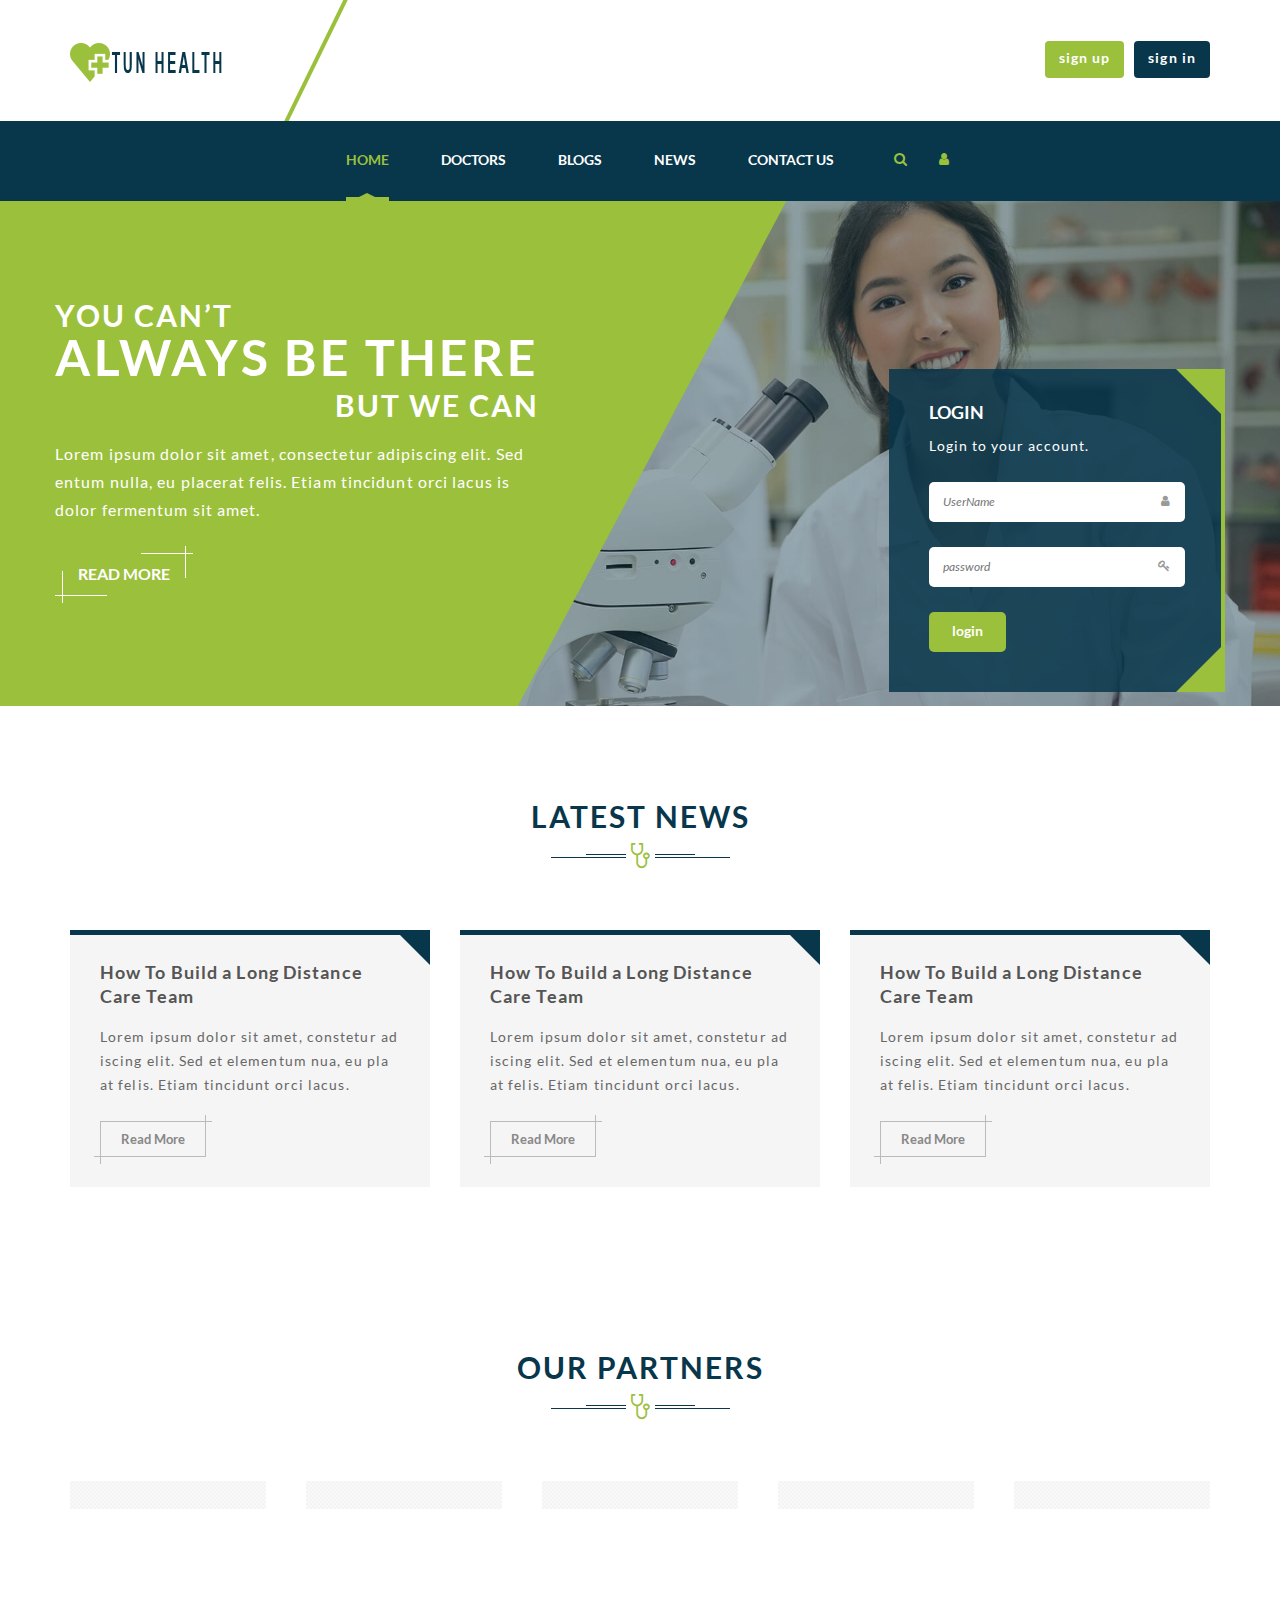
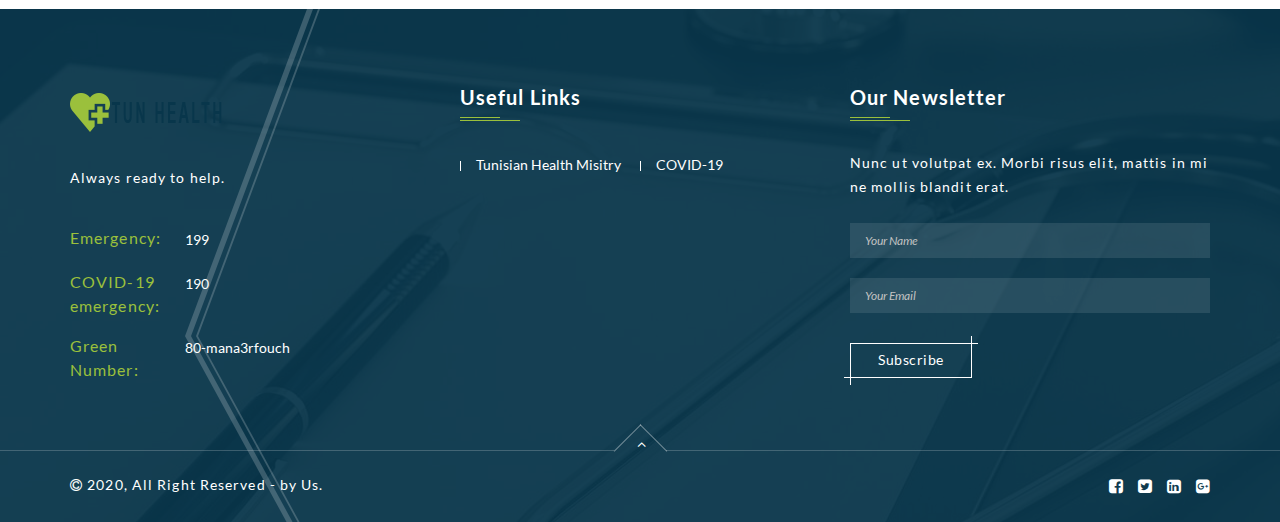
==== commit ed0600df: "Add files via upload" ====
--- a/index.html
+++ b/index.html
@@ -33,22 +33,9 @@
                     <div class="row">
                         <aside class="col-md-3"><a href="index.html" class="careplus-logo"><img src="IMG/logoTUN.png" alt=""></a></aside>
                         <aside class="col-md-9">
-                            <ul class="careplus-infolist">
-                                <li>
-                                    <i class="careplus-bgcolor-two fa fa-envelope"></i>
-                                    <a href="mailto:yourdomain@name.com">hello@health.com</a>
-                                </li>
-                                <li>
-                                    <i class="careplus-bgcolor-two fa fa-clock-o"></i>
-                                    <span>9:00 am - 12:00 am</span>
-                                    <span>7:00 pm - 10:00 pm</span>
-                                </li>
-                                <li>
-                                    <i class="careplus-bgcolor-two fa fa-map-marker"></i>
-                                    <span>2925 Swick Hill Street, lotte, NC 28202</span>
-                                </li>
-                            </ul>
-                            <!--<a href="#" class="careplus-booking-btn careplus-bgcolor-two">Book Appointment</a>-->
+                            <ul class="careplus-infolist"></ul>
+                            <a href="#banner" class="careplus-top-btn careplus-bgcolor">sign in</a>
+                            <a href="sign-up.html" class="careplus-top-btn careplus-bgcolor-two">sign up</a>
                         </aside>
                     </div>
                 </div>
@@ -73,162 +60,11 @@
                                     <div class="collapse navbar-collapse" id="navbar-collapse-1">
                                       <ul class="nav navbar-nav">
                                         <li class="active"><a href="index.html">Home</a></li>
-                                        <li><a href="#">Patients</a>
-                                            <ul class="careplus-dropdown-menu">
-                                                <li><a href="patient-list.html">My Patients</a></li>
-                                                <li><a href="form.html">New Patient</a></li>
-                                            </ul>
+                                        <li><a href="doctors-list.html">Doctors</a>
                                         </li>
-                                        <li><a href="#">Blogs</a>
-                                            <ul class="careplus-dropdown-menu">
-                                                <li><a href="blog-grid.html">Blog Grid</a>
-                                                    <ul class="careplus-dropdown-menu">
-                                                        <li><a href="blog-grid-wls.html">Blog Grid W/L/S</a></li>
-                                                        <li><a href="blog-grid-wrs.html">Blog Grid W/R/S</a></li>
-                                                        <li><a href="blog-grid.html">Blog Grid W/O/S</a></li>
-                                                    </ul>
-                                                </li>
-                                                <li><a href="blog-modern.html">Blog Modern</a>
-                                                    <ul class="careplus-dropdown-menu">
-                                                        <li><a href="blog-modern-wls.html">Blog Modern W/L/S</a></li>
-                                                        <li><a href="blog-modern-wrs.html">Blog Modern W/R/S</a></li>
-                                                        <li><a href="blog-modern.html">Blog Modern W/O/S</a></li>
-                                                    </ul>
-                                                </li>
-                                                <li><a href="blog-medium.html">Blog Medium</a></li>
-                                                <li><a href="blog-large.html">Blog Large</a>
-                                                    <ul class="careplus-dropdown-menu">
-                                                        <li><a href="blog-large.html">Blog Large W/R/S</a></li>
-                                                        <li><a href="blog-large-wls.html">Blog Large W/L/S</a></li>
-                                                    </ul>
-                                                </li>
-                                                <li><a href="blog-detail.html">Blog Detail</a>
-                                                    <ul class="careplus-dropdown-menu">
-                                                        <li><a href="blog-detail.html">Blog Detail W/R/S</a></li>
-                                                        <li><a href="blog-detail-wls.html">Blog Detail W/L/S</a></li>
-                                                    </ul>
-                                                </li>
-                                            </ul>
-                                        </li>
-                                        <li class="careplus-megamenu-li"><a href="#">Pages</a>
-                                            <ul class="careplus-megamenu">
-                                                <li class="row">
-                                                    <div class="col-md-2">
-                                                        <h4>Link 1</h4>
-                                                        <ul class="careplus-megalist">
-                                                            <li><a href="team-grid.html">Team Grid W/O/S</a></li>
-                                                            <li><a href="team-grid-wls.html">Team Grid W/L/S</a></li>
-                                                            <li><a href="team-grid-wrs.html">Team Grid W/R/S</a></li>
-                                                            <li><a href="team-grid-wof.html">Team Grid W/O/F</a></li>
-                                                            <li><a href="team-list.html">Team List</a></li>
-                                                            <li><a href="team-list-wls.html">Team List W/L/S</a></li>
-                                                        </ul>
-                                                    </div>
-                                                    <div class="col-md-2">
-                                                        <h4>Link 2</h4>
-                                                        <ul class="careplus-megalist">
-                                                            <li><a href="team-medium.html">Team Medium W/O/S</a></li>
-                                                            <li><a href="team-medium-wls.html">Team Medium W/L/S</a></li>
-                                                            <li><a href="team-medium-wrs.html">Team Medium W/R/S</a></li>
-                                                            <li><a href="team-detail-wls.html">Team Detail W/L/S</a></li>
-                                                            <li><a href="team-detail.html">Team Detail</a></li>
-                                                            <li><a href="pricing-plan.html">Pricing Plan</a></li>
-                                                        </ul>
-                                                    </div>
-                                                    <div class="col-md-2">
-                                                        <h4>Link 3</h4>
-                                                        <ul class="careplus-megalist">
-                                                            <li><a href="gallery.html">Gallery</a></li>
-                                                            <li><a href="gallery-view-two.html">Gallery View 2</a></li>
-                                                            <li><a href="testimonial.html">Testimonial</a></li>
-                                                            <li><a href="about-us.html">About Us</a></li>
-                                                            <li><a href="faq.html">Faq</a></li>
-                                                            <li><a href="404.html">404 Error Page</a></li>
-                                                        </ul>
-                                                    </div>
-                                                    <div class="col-md-6">
-                                                        <a href="#" class="careplus-thumbnail">
-                                                            <img src="extra-images/megamenu-frame.jpg" alt="">
-                                                        </a>
-                                                    </div>
-                                                </li>
-                                            </ul>
-                                        </li>
-                                        <li><a href="#">Departments</a>
-                                            <ul class="careplus-dropdown-menu">
-                                                <li><a href="department-grid.html">Department Grid</a>
-                                                    <ul class="careplus-dropdown-menu">
-                                                        <li><a href="department-grid.html">Department Grid W/O/S</a></li>
-                                                        <li><a href="department-grid-wls.html">Department Grid W/L/S</a></li>
-                                                        <li><a href="department-grid-wrs.html">Department Grid W/R/S</a></li>
-                                                    </ul>
-                                                </li>
-                                                <li><a href="department-list.html">Department List</a>
-                                                    <ul class="careplus-dropdown-menu">
-                                                        <li><a href="department-list-wrs.html">Department List W/R/S</a></li>
-                                                        <li><a href="department-list-wls.html">Department List W/L/S</a></li>
-                                                    </ul>
-                                                </li>
-                                                <li><a href="department-detail.html">Department Detail</a>
-                                                    <ul class="careplus-dropdown-menu">
-                                                        <li><a href="department-detail.html">Department Detail W/R/S</a></li>
-                                                        <li><a href="department-detail-wls.html">Department Detail W/L/S</a></li>
-                                                    </ul>
-                                                </li>
-                                            </ul>
-                                        </li>
-                                        <li><a href="#">Our Shop</a>
-                                            <ul class="careplus-dropdown-menu">
-                                                <li><a href="shop-grid.html">Shop Grid</a>
-                                                    <ul class="careplus-dropdown-menu">
-                                                        <li><a href="shop-grid.html">Shop Grid W/O/S</a></li>
-                                                        <li><a href="shop-grid-wls.html">Shop Grid W/L/S</a></li>
-                                                        <li><a href="shop-grid-wrs.html">Shop Grid W/R/S</a></li>
-                                                    </ul>
-                                                </li>
-                                                <li><a href="shop-list.html">Shop List</a>
-                                                    <ul class="careplus-dropdown-menu">
-                                                        <li><a href="shop-list-wrs.html">Shop List W/R/S</a></li>
-                                                        <li><a href="shop-list-wls.html">Shop List W/L/S</a></li>
-                                                    </ul>
-                                                </li>
-                                                <li><a href="shop-detail.html">Shop Detail</a>
-                                                    <ul class="careplus-dropdown-menu">
-                                                        <li><a href="shop-detail.html">Shop Detail W/R/S</a></li>
-                                                        <li><a href="shop-detail-wls.html">Shop Detail W/L/S</a></li>
-                                                    </ul>
-                                                </li>
-                                            </ul>
-                                        </li>
-                                        <li class="careplus-megamenu-li"><a href="#">Contact us</a>
-                                            <ul class="careplus-megamenu">
-                                                <li class="row">
-                                                    <div class="col-md-2">
-                                                        <h4>Links 1</h4>
-                                                        <ul class="careplus-megalist">
-                                                            <li><a href="faq.html">Faq</a></li>
-                                                            <li><a href="404.html">404 Error Page</a></li>
-                                                            <li><a href="search-result.html">Search Result</a></li>
-                                                            <li><a href="search-result-wls.html">Search Result W/L/S</a></li>
-                                                            <li><a href="contact-us.html">Contact Us</a></li>
-                                                        </ul>
-                                                    </div>
-                                                    <div class="col-md-5">
-                                                        <h4>Docter text</h4>
-                                                        <div class="careplus-mega-text">
-                                                            <p>Your work is going to fill a large part of your life, and the only way to be truly satisfied is to do what you believe is great work. And the only way to do great work is to love.</p>
-                                                            <p>If you haven't found it yet, keep looking. Don't settle. As with all matters of the heart, you'll know when you find it.</p>
-                                                        </div>
-                                                    </div>
-                                                    <div class="col-md-5">
-                                                        <h4>sub category widget</h4>
-                                                        <a href="#" class="careplus-thumbnail">
-                                                            <img src="extra-images/mega-menuadd.jpg" alt="" />
-                                                        </a>
-                                                    </div>
-                                                </li>
-                                            </ul>
-                                        </li>
+                                        <li><a href="blog.html">Blogs</a></li>
+                                        <li class="careplus-megamenu-li"><a href="news.html">News</a></li>                                                                        
+                                        <li class="careplus-megamenu-li"><a href="#footer">Contact us</a></li>
                                       </ul>
                                     </div>
                                 </nav>
@@ -236,7 +72,8 @@
                                     <li><a href="#" class="careplus-color-two fa fa-search" data-toggle="modal" data-target="#searchmodal"></a></li>
                                     <li><a href="#" class="careplus-color-two fa fa-user"></a>
                                         <div class="careplus-user-box">
-                                            <a href="form.html">add patient</a><br/>
+                                            <a href="new-patient.html">add patient</a><br/>
+                                            <a href="patient-list.html">My patients</a><br/>
                                             <a href="logout.html">logout</a>
                                         </div>
                                     </li>
@@ -252,7 +89,7 @@
         <!--// Header \\-->
 
 		<!--// Main Banner \\-->
-		<div class="careplus-banner">
+		<div id="banner" class="careplus-banner">
 
             <!--// Slider \\-->
             <div class="careplus-banner-one">
@@ -271,23 +108,6 @@
                                         <a href="404.html" class="careplus-banner-btn">Read More <span></span></a>
                                     </div>
                                     <div class="careplus-appointment-form">
-                                        <form>
-                                            <label>Login</label>
-                                            <p>Login to your account.</p>
-                                            <ul>
-                                                <li>
-                                                    <input type="text" placeholder="UserName">
-                                                    <i class="fa fa-user"></i>
-                                                </li>
-                                                <li>
-                                                    <input type="password" placeholder="password">
-                                                    <i class="fa fa-key"></i>
-                                                </li>
-                                                <li>
-                                                    <input type="submit" value="Submit Now">
-                                                </li>
-                                            </ul>
-                                        </form>
                                     </div>
                                 </div>
                             </div>
@@ -309,23 +129,7 @@
                                         <a href="404.html" class="careplus-banner-btn">Read More <span></span></a>
                                     </div>
                                     <div class="careplus-appointment-form">
-                                        <form>
-                                            <label>Login</label>
-                                            <p>Login to your account.</p>
-                                            <ul>
-                                                <li>
-                                                    <input type="text" placeholder="UserName">
-                                                    <i class="fa fa-user"></i>
-                                                </li>
-                                                <li>
-                                                    <input type="password" placeholder="password">
-                                                    <i class="fa fa-key"></i>
-                                                </li>
-                                                <li>
-                                                    <input type="submit" value="Submit Now">
-                                                </li>
-                                            </ul>
-                                        </form>
+                                        
                                     </div>
                                 </div>
                             </div>
@@ -342,82 +146,7 @@
 		<div class="careplus-main-content">
 
 			<!--// Main Section \\-->
-			<div class="careplus-main-section careplus-services-full">
-				<div class="container">
-					<div class="row">
-						
-						<div class="col-md-12">
-                            <div class="careplus-fancy-title">
-                                <h2>Medical Services</h2>
-                                <span><small></small><i class="icon-tool5"></i></span>
-                            </div>
-                            <div class="careplus-service careplus-service-grid">
-                                <ul class="row">
-                                    <li class="col-md-3">
-                                        <div class="careplus-service-wrap">
-                                            <i class="icon-medical3"></i>
-                                            <h5>Intensive Care</h5>
-                                            <p>Lorem ipsum dolor sit amet, co nsectetur adipiscing elit.</p>
-                                        </div>
-                                    </li>
-                                    <li class="col-md-3">
-                                        <div class="careplus-service-wrap">
-                                            <i class=" icon-tool5"></i>
-                                            <h5>General Medicine</h5>
-                                            <p>Lorem ipsum dolor sit amet, co nsectetur adipiscing elit.</p>
-                                        </div>
-                                    </li>
-                                    <li class="col-md-3">
-                                        <div class="careplus-service-wrap">
-                                            <i class="icon-medical-1"></i>
-                                            <h5>Medical Research</h5>
-                                            <p>Lorem ipsum dolor sit amet, co nsectetur adipiscing elit.</p>
-                                        </div>
-                                    </li>
-                                    <li class="col-md-3">
-                                        <div class="careplus-service-wrap">
-                                            <i class=" icon-ribbon"></i>
-                                            <h5>Intensive Care</h5>
-                                            <p>Lorem ipsum dolor sit amet, co nsectetur adipiscing elit.</p>
-                                        </div>
-                                    </li>
-                                    <li class="col-md-3">
-                                        <div class="careplus-service-wrap">
-                                            <i class="icon-interface5"></i>
-                                            <h5>Cognitive therap</h5>
-                                            <p>Lorem ipsum dolor sit amet, co nsectetur adipiscing elit.</p>
-                                        </div>
-                                    </li>
-                                    <li class="col-md-3">
-                                        <div class="careplus-service-wrap">
-                                            <i class="icon-luxury"></i>
-                                            <h5>Peace of mind</h5>
-                                            <p>Lorem ipsum dolor sit amet, co nsectetur adipiscing elit.</p>
-                                        </div>
-                                    </li>
-                                    <li class="col-md-3">
-                                        <div class="careplus-service-wrap">
-                                            <i class="icon-app"></i>
-                                            <h5>Available 24/7</h5>
-                                            <p>Lorem ipsum dolor sit amet, co nsectetur adipiscing elit.</p>
-                                        </div>
-                                    </li>
-                                    <li class="col-md-3">
-                                        <div class="careplus-service-wrap">
-                                            <i class="icon-medical-2"></i>
-                                            <h5>ICU Department</h5>
-                                            <p>Lorem ipsum dolor sit amet, co nsectetur adipiscing elit.</p>
-                                        </div>
-                                    </li>
-                                </ul>
-                            </div>
-                        </div>
-
-					</div>
-				</div>
-			</div>
-			<!--// Main Section \\-->
-
+			
             <!--// Main Section \\-->
             <div class="careplus-main-section careplus-blog-modern-full">
                 <div class="container">
@@ -468,402 +197,6 @@
                 </div>
             </div>
             <!--// Main Section \\-->
-            
-            <!--// Main Section \\-->
-            <div class="careplus-main-section careplus-section-postfull">
-                <span class="careplus-transparent-shape"></span>
-                <div class="container">
-                    <div class="row">
-
-                        <div class="col-md-8">
-                            <div class="careplus-content-post-title">
-                                <h2>WellCome To Our Care Plus</h2>
-                                <span><i class="icon-tool5"></i></span>
-                            </div>
-                            <div class="careplus-content-post">
-                                <p>Lorem ipsum dolor sit amet, consectetur adipiscing elit. Sed et elementum nulla, eu placerat felis. Etiam tin cidunt orci lacus, id varius dolor fermentum sit amet. Morbi consectetur ante odio, at vestibulum nibh fri ngilla id In porttitor nunc at leo porttitor mattis.</p>
-                                <ul class="careplus-post-list">
-                                    <li>
-                                        <i class="icon-medical3"></i>
-                                        Aliquam in elit vel eros tincidunt pulvinar sit amet eu justo. Nulla facilisi.                                     
-                                    </li>
-                                    <li>
-                                        <i class="icon-medical-1"></i>
-                                        Pellentesque vitae tortor vel sem pulvin areui smod. Cras congue blandit.                                     
-                                    </li>
-                                    <li>
-                                        <i class="icon-ribbon"></i>
-                                        Nunc ut volutpat ex. Morbi risus elit, matti mi nec, mollis blandit erat.                                      
-                                    </li>
-                                    <li>
-                                        <i class="icon-tool5"></i>
-                                        In eget aliquam odio. Quisque sodales er osac dui tristique condimentum.                                     
-                                    </li>
-                                </ul>
-                                <a href="404.html" class="careplus-readmore-btn">Learn More <span></span></a>
-                            </div>
-                        </div>
-
-                    </div>
-                </div>
-            </div>
-            <!--// Main Section \\-->
-
-            <!--// Main Section \\-->
-            <div class="careplus-main-section careplus-team-mediumfull">
-                <div class="container">
-                    <div class="row">
-
-                        <div class="col-md-12">
-                            <div class="careplus-fancy-title">
-                                <h2>Meet Our Specialists</h2>
-                                <span><small></small><i class="icon-tool5"></i></span>
-                            </div>
-                            <div class="careplus-team careplus-team-medium">
-                                <ul class="row">
-                                    <li class="col-md-3">
-                                        <figure><a href="team-detail.html"><img src="extra-images/team-medium-img1.jpg" alt=""></a>
-                                            <figcaption>
-                                                <div class="careplus-team-medium-info">
-                                                    <h5><a href="team-detail.html">Dr. Alex Cermak</a></h5>
-                                                    <span>Dental Hygienist</span>
-                                                </div>
-                                                <div class="careplus-team-medium-text">
-                                                    <h5><a href="team-detail.html">Dr. Alex Cermak</a></h5>
-                                                    <span>Dental Hygienist</span>
-                                                    <p>Lorem ipsum dolor sit ameta ectetur adipiscing elit. Sed ementum nulla, eu pla</p>
-                                                    <ul class="careplus-team-social">
-                                                        <li><a href="https://www.facebook.com/" class="fa fa-facebook-square"></a></li>
-                                                        <li><a href="https://twitter.com/login" class="fa fa-twitter-square"></a></li>
-                                                        <li><a href="https://pk.linkedin.com/" class="fa fa-linkedin-square"></a></li>
-                                                        <li><a href="https://plus.google.com/" class="fa fa-google-plus-square"></a></li>
-                                                    </ul>
-                                                    <a href="404.html" class="careplus-readmore-btn">read more <span></span></a>
-                                                </div>
-                                            </figcaption>
-                                        </figure>
-                                    </li>
-                                    <li class="col-md-3">
-                                        <figure><a href="team-detail.html"><img src="extra-images/team-medium-img2.jpg" alt=""></a>
-                                            <figcaption>
-                                                <div class="careplus-team-medium-info">
-                                                    <h5><a href="team-detail.html">Dr. Frank Roony</a></h5>
-                                                    <span>Clinic Manager</span>
-                                                </div>
-                                                <div class="careplus-team-medium-text">
-                                                    <h5><a href="team-detail.html">Dr. Frank Roony</a></h5>
-                                                    <span>Clinic Manager</span>
-                                                    <p>Lorem ipsum dolor sit ameta ectetur adipiscing elit. Sed ementum nulla, eu pla</p>
-                                                    <ul class="careplus-team-social">
-                                                        <li><a href="https://www.facebook.com/" class="fa fa-facebook-square"></a></li>
-                                                        <li><a href="https://twitter.com/login" class="fa fa-twitter-square"></a></li>
-                                                        <li><a href="https://pk.linkedin.com/" class="fa fa-linkedin-square"></a></li>
-                                                        <li><a href="https://plus.google.com/" class="fa fa-google-plus-square"></a></li>
-                                                    </ul>
-                                                    <a href="404.html" class="careplus-readmore-btn">read more <span></span></a>
-                                                </div>
-                                            </figcaption>
-                                        </figure>
-                                    </li>
-                                    <li class="col-md-3">
-                                        <figure><a href="team-detail.html"><img src="extra-images/team-medium-img3.jpg" alt=""></a>
-                                            <figcaption>
-                                                <div class="careplus-team-medium-info">
-                                                    <h5><a href="team-detail.html">Dr. Edwin Spindrift</a></h5>
-                                                    <span>Dental Hygienist</span>
-                                                </div>
-                                                <div class="careplus-team-medium-text">
-                                                    <h5><a href="team-detail.html">Dr. Edwin Spindrift</a></h5>
-                                                    <span>Dental Hygienist</span>
-                                                    <p>Lorem ipsum dolor sit ameta ectetur adipiscing elit. Sed ementum nulla, eu pla</p>
-                                                    <ul class="careplus-team-social">
-                                                        <li><a href="https://www.facebook.com/" class="fa fa-facebook-square"></a></li>
-                                                        <li><a href="https://twitter.com/login" class="fa fa-twitter-square"></a></li>
-                                                        <li><a href="https://pk.linkedin.com/" class="fa fa-linkedin-square"></a></li>
-                                                        <li><a href="https://plus.google.com/" class="fa fa-google-plus-square"></a></li>
-                                                    </ul>
-                                                    <a href="404.html" class="careplus-readmore-btn">read more <span></span></a>
-                                                </div>
-                                            </figcaption>
-                                        </figure>
-                                    </li>
-                                    <li class="col-md-3">
-                                        <figure><a href="team-detail.html"><img src="extra-images/team-medium-img4.jpg" alt=""></a>
-                                            <figcaption>
-                                                <div class="careplus-team-medium-info">
-                                                    <h5><a href="team-detail.html">Dr. Leslie Gross</a></h5>
-                                                    <span>Surgery Specialist</span>
-                                                </div>
-                                                <div class="careplus-team-medium-text">
-                                                    <h5><a href="team-detail.html">Dr. Leslie Gross</a></h5>
-                                                    <span>Surgery Specialist</span>
-                                                    <p>Lorem ipsum dolor sit ameta ectetur adipiscing elit. Sed ementum nulla, eu pla</p>
-                                                    <ul class="careplus-team-social">
-                                                        <li><a href="https://www.facebook.com/" class="fa fa-facebook-square"></a></li>
-                                                        <li><a href="https://twitter.com/login" class="fa fa-twitter-square"></a></li>
-                                                        <li><a href="https://pk.linkedin.com/" class="fa fa-linkedin-square"></a></li>
-                                                        <li><a href="https://plus.google.com/" class="fa fa-google-plus-square"></a></li>
-                                                    </ul>
-                                                    <a href="404.html" class="careplus-readmore-btn">read more <span></span></a>
-                                                </div>
-                                            </figcaption>
-                                        </figure>
-                                    </li>
-                                </ul>
-                            </div>
-                        </div>
-
-                    </div>
-                </div>
-            </div>
-            <!--// Main Section \\-->
-
-            <!--// Main Section \\-->
-            <div class="careplus-main-section careplus-gallery-full">
-                <div class="container">
-                    <div class="row">
-
-                        <div class="col-md-12">
-                            <div class="careplus-fancy-title">
-                                <h2>Our Gallery</h2>
-                                <span><small></small><i class="icon-tool5"></i></span>
-                            </div>
-                            <div class="careplus-gallery-filterable">
-                                <ul class="filters-button-group">
-                                    <li><a data-filter="*" class="is-checked" href="javascript:void(0)">All Cetagories</a></li>
-                                    <li><a data-filter=".pediatrics" href="javascript:void(0)">Pediatrics</a></li>
-                                    <li><a data-filter=".maternity" href="javascript:void(0)">Maternity</a></li>
-                                    <li><a data-filter=".skin-care" href="javascript:void(0)">Skin Care</a></li>
-                                    <li><a data-filter=".dental" href="javascript:void(0)">Dental</a></li>
-                                </ul>
-                            </div>
-                            <div class="careplus-gallery careplus-plane-gallery careplus-plane-gallery-filtrable">
-                                <ul class="row">
-                                    <li class="col-md-3 element-item maternity skin-care">
-                                        <figure>
-                                            <a href="extra-images/modern-gallery-img1.jpg"><img src="extra-images/modern-gallery-img1.jpg" alt=""></a>
-                                            <span></span>
-                                            <figcaption>
-                                                <a data-fancybox-group="group" href="extra-images/modern-gallery-img1.jpg" class="fancybox fa fa-arrows"></a>
-                                                <h6>Lorem ipsum dolo si amet, consect</h6>
-                                            </figcaption>
-                                        </figure>
-                                    </li>
-                                    <li class="col-md-3 element-item skin-care">
-                                        <figure>
-                                            <a href="extra-images/modern-gallery-img2.jpg"><img src="extra-images/modern-gallery-img2.jpg" alt=""></a>
-                                            <span></span>
-                                            <figcaption>
-                                                <a data-fancybox-group="group" href="extra-images/modern-gallery-img2.jpg" class="fancybox fa fa-arrows"></a>
-                                                <h6>Lorem ipsum dolo si amet, consect</h6>
-                                            </figcaption>
-                                        </figure>
-                                    </li>
-                                    <li class="col-md-3 element-item dental pediatrics">
-                                        <figure>
-                                            <a href="extra-images/modern-gallery-img3.jpg"><img src="extra-images/modern-gallery-img3.jpg" alt=""></a>
-                                            <span></span>
-                                            <figcaption>
-                                                <a data-fancybox-group="group" href="extra-images/modern-gallery-img3.jpg" class="fancybox fa fa-arrows"></a>
-                                                <h6>Lorem ipsum dolo si amet, consect</h6>
-                                            </figcaption>
-                                        </figure>
-                                    </li>
-                                    <li class="col-md-3 element-item skin-care dental maternity">
-                                        <figure>
-                                            <a href="extra-images/modern-gallery-img4.jpg"><img src="extra-images/modern-gallery-img4.jpg" alt=""></a>
-                                            <span></span>
-                                            <figcaption>
-                                                <a data-fancybox-group="group" href="extra-images/modern-gallery-img4.jpg" class="fancybox fa fa-arrows"></a>
-                                                <h6>Lorem ipsum dolo si amet, consect</h6>
-                                            </figcaption>
-                                        </figure>
-                                    </li>
-                                    <li class="col-md-3 element-item pediatrics skin-care">
-                                        <figure>
-                                            <a href="extra-images/modern-gallery-img5.jpg"><img src="extra-images/modern-gallery-img5.jpg" alt=""></a>
-                                            <span></span>
-                                            <figcaption>
-                                                <a data-fancybox-group="group" href="extra-images/modern-gallery-img5.jpg" class="fancybox fa fa-arrows"></a>
-                                                <h6>Lorem ipsum dolo si amet, consect</h6>
-                                            </figcaption>
-                                        </figure>
-                                    </li>
-                                    <li class="col-md-3 element-item dental">
-                                        <figure>
-                                            <a href="extra-images/modern-gallery-img6.jpg"><img src="extra-images/modern-gallery-img6.jpg" alt=""></a>
-                                            <span></span>
-                                            <figcaption>
-                                                <a data-fancybox-group="group" href="extra-images/modern-gallery-img6.jpg" class="fancybox fa fa-arrows"></a>
-                                                <h6>Lorem ipsum dolo si amet, consect</h6>
-                                            </figcaption>
-                                        </figure>
-                                    </li>
-                                    <li class="col-md-3 element-item pediatrics">
-                                        <figure>
-                                            <a href="extra-images/modern-gallery-img7.jpg"><img src="extra-images/modern-gallery-img7.jpg" alt=""></a>
-                                            <span></span>
-                                            <figcaption>
-                                                <a data-fancybox-group="group" href="extra-images/modern-gallery-img7.jpg" class="fancybox fa fa-arrows"></a>
-                                                <h6>Lorem ipsum dolo si amet, consect</h6>
-                                            </figcaption>
-                                        </figure>
-                                    </li>
-                                    <li class="col-md-3 element-item maternity pediatrics">
-                                        <figure>
-                                            <a href="extra-images/modern-gallery-img8.jpg"><img src="extra-images/modern-gallery-img8.jpg" alt=""></a>
-                                            <span></span>
-                                            <figcaption>
-                                                <a data-fancybox-group="group" href="extra-images/modern-gallery-img8.jpg" class="fancybox fa fa-arrows"></a>
-                                                <h6>Lorem ipsum dolo si amet, consect</h6>
-                                            </figcaption>
-                                        </figure>
-                                    </li>
-                                </ul>
-                            </div>
-                        </div>
-
-                    </div>
-                </div>
-            </div>
-            <!--// Main Section \\-->
-
-            <!--// Main Section \\-->
-            <div class="careplus-main-section tab-color">
-                <div class="careplus-tabs-thumb">
-                    <div class="careplus-images-thumb-layer"><span><img src="extra-images/tabs-images-2.jpg" alt=""></span></div>
-                    <div class="careplus-images-thumb-layer"><span><img src="extra-images/tabs-images-4.jpg" alt=""></span></div>
-                    <div class="careplus-images-thumb-layer"><span><img src="extra-images/tabs-images-3.jpg" alt=""></span></div>
-                    <div class="careplus-images-thumb-layer"><span><img src="extra-images/tabs-images-1.jpg" alt=""></span></div>
-                    <div class="careplus-images-thumb-layer"><span><img src="extra-images/tabs-images-5.jpg" alt=""></span></div>
-                </div>
-                <div class="careplus-tab-color">
-                    <div class="container">
-                        <div class="row">
-                            <div class="col-md-8">
-                                <div class="careplus-tab-wrap">
-                                    <div class="careplus-content-post-title">
-                                        <h2>Our Departments</h2>
-                                        <span><i class="icon-tool5"></i></span>
-                                    </div>
-                                    <div class="careplus-tabs-list">
-                                        <div class="careplus-images-list-layer"><span><i class="icon-medical-3"></i></span></div>
-                                        <div class="careplus-images-list-layer"><span><i class="icon-medical-4"></i></span></div>
-                                        <div class="careplus-images-list-layer"><span><i class="icon-eye3"></i></span></div>
-                                        <div class="careplus-images-list-layer"><span><i class="icon-medical-5"></i></span></div>
-                                        <div class="careplus-images-list-layer"><span><i class="icon-medical-6"></i></span></div>
-                                    </div>
-                                    <div class="careplus-tabs-text">
-                                        <div class="careplus-images-thumb-layer">
-                                            <h4>Kidney Transplant</h4>
-                                            <p>Lorem ipsum dolor sit amet, consectetur adipiscing elit. Sed et elementum nulla, eu placerat felis. Etiam tin orci lacus, id varius dolor fermentum sit amet. Morbi consectetur ante odio, at vestibulum nibh fringilla id rttitor nunc at leo porttitor mattis.</p>
-                                            <p>Aliquam in elit vel eros tincidunt pulvinar sit amet eu justo. Nulla facilisi. Curabitur ultrices ligula eu libero entesque feugiat. Etiam rhoncus leo in ligula egestas aliquam.</p>
-                                            <a href="404.html" class="careplus-readmore-btn">Book Appointment <span></span></a>
-                                        </div>
-                                        <div class="careplus-images-thumb-layer">
-                                            <h4>Dental Care</h4>
-                                            <p>Aliquam in elit vel eros tincidunt pulvinar sit amet eu justo. Nulla facilisi. Curabitur ultrices ligula eu libero entesque feugiat. Etiam rhoncus leo in ligula egestas aliquam.</p>
-                                            <p>Lorem ipsum dolor sit amet, consectetur adipiscing elit. Sed et elementum nulla, eu placerat felis. Etiam tin orci lacus, id varius dolor fermentum sit amet. Morbi consectetur ante odio, at vestibulum nibh fringilla id rttitor nunc at leo porttitor mattis.</p>
-                                            <a href="404.html" class="careplus-readmore-btn">Book Appointment <span></span></a>
-                                        </div>
-                                        <div class="careplus-images-thumb-layer">
-                                            <h4>Ophthalmology</h4>
-                                            <p>Lorem ipsum dolor sit amet, consectetur adipiscing elit. Sed et elementum nulla, eu placerat felis. Etiam tin orci lacus, id varius dolor fermentum sit amet. Morbi consectetur ante odio, at vestibulum nibh fringilla id rttitor nunc at leo porttitor mattis.</p>
-                                            <p>Aliquam in elit vel eros tincidunt pulvinar sit amet eu justo. Nulla facilisi. Curabitur ultrices ligula eu libero entesque feugiat. Etiam rhoncus leo in ligula egestas aliquam.</p>
-                                            <a href="404.html" class="careplus-readmore-btn">Book Appointment <span></span></a>
-                                        </div>
-                                        <div class="careplus-images-thumb-layer">
-                                            <h4>Orthopaedics Specialist</h4>
-                                            <p>Aliquam in elit vel eros tincidunt pulvinar sit amet eu justo. Nulla facilisi. Curabitur ultrices ligula eu libero entesque feugiat. Etiam rhoncus leo in ligula egestas aliquam.</p>
-                                            <p>Lorem ipsum dolor sit amet, consectetur adipiscing elit. Sed et elementum nulla, eu placerat felis. Etiam tin orci lacus, id varius dolor fermentum sit amet. Morbi consectetur ante odio, at vestibulum nibh fringilla id rttitor nunc at leo porttitor mattis.</p>
-                                            <a href="404.html" class="careplus-readmore-btn">Book Appointment <span></span></a>
-                                        </div>
-                                        <div class="careplus-images-thumb-layer">
-                                            <h4>Gastroenterologist</h4>
-                                            <p>Lorem ipsum dolor sit amet, consectetur adipiscing elit. Sed et elementum nulla, eu placerat felis. Etiam tin orci lacus, id varius dolor fermentum sit amet. Morbi consectetur ante odio, at vestibulum nibh fringilla id rttitor nunc at leo porttitor mattis.</p>
-                                            <p>Aliquam in elit vel eros tincidunt pulvinar sit amet eu justo. Nulla facilisi. Curabitur ultrices ligula eu libero entesque feugiat. Etiam rhoncus leo in ligula egestas aliquam.</p>
-                                            <a href="404.html" class="careplus-readmore-btn">Book Appointment <span></span></a>
-                                        </div>
-                                    </div>
-                                </div>
-                            </div>
-                        </div>
-                    </div>
-                </div>
-                <div class="careplus-department-counter">
-                    <ul>
-                        <li>
-                            <i class="icon-social10"></i>
-                            <h6><span id="word-count1">64</span> Specialist Doctors</h6>
-                        </li>
-                        <li>
-                            <i class="icon-social-1"></i>
-                            <h6><span id="word-count2">95</span> Happy Patients</h6>
-                        </li>
-                        <li>
-                            <i class="icon-construction"></i>
-                            <h6><span id="word-count3">28</span> Rooms With Beds</h6>
-                        </li>
-                        <li>
-                            <i class=" icon-cup"></i>
-                            <h6><span id="word-count4">09</span> Awards Winnings</h6>
-                        </li>
-                    </ul>
-                </div>                
-            </div>
-            <!--// Main Section \\-->
-
-            <!--// Main Section \\-->
-            <div class="careplus-main-section careplus-testimonial-full">
-                <div class="container">
-                    <div class="row">
-                        <div class="col-md-12">
-                            <div class="careplus-fancy-title">
-                                <h2>Client Testimonials</h2>
-                                <span><small></small><i class="icon-tool5"></i></span>
-                            </div>
-                            <div class="careplus-testimonial">
-                                <ul class="row">
-                                    <li class="col-md-4">
-                                        <div class="careplus-testimonial-wrap">
-                                            <i class="fa fa-quote-right"></i>
-                                            <figure><img src="extra-images/testimonial-img1.jpg" alt=""></figure>
-                                            <div class="careplus-testimonial-text">
-                                                <h6><a href="404.html">Hank Morrison</a></h6>
-                                                <span>Heart Patient</span>
-                                                <p>“Lorem ipsum dolor sit amet, consectetur adipiscing elit. Sed et elementum nulla eu placerat felis” </p>
-                                            </div>
-                                        </div>
-                                    </li>
-                                    <li class="col-md-4">
-                                        <div class="careplus-testimonial-wrap">
-                                            <i class="fa fa-quote-right"></i>
-                                            <figure><img src="extra-images/testimonial-img2.jpg" alt=""></figure>
-                                            <div class="careplus-testimonial-text">
-                                                <h6><a href="404.html">Gloria Priston</a></h6>
-                                                <span>Surgery Doctor</span>
-                                                <p>“Lorem ipsum dolor sit amet, consectetur adipiscing elit. Sed et elementum nulla eu placerat felis” </p>
-                                            </div>
-                                        </div>
-                                    </li>
-                                    <li class="col-md-4">
-                                        <div class="careplus-testimonial-wrap">
-                                            <i class="fa fa-quote-right"></i>
-                                            <figure><img src="extra-images/testimonial-img3.jpg" alt=""></figure>
-                                            <div class="careplus-testimonial-text">
-                                                <h6><a href="404.html">Jancie Lee</a></h6>
-                                                <span>Heart Patient</span>
-                                                <p>“Lorem ipsum dolor sit amet, consectetur adipiscing elit. Sed et elementum nulla eu placerat felis” </p>
-                                            </div>
-                                        </div>
-                                    </li>
-                                </ul>
-                            </div>
-                        </div>
-                    </div>
-                </div>
-            </div>
-            <!--// Main Section \\-->
 
             <!--// Main Section \\-->
             <div class="careplus-main-section careplus-partner-full">
@@ -911,20 +244,20 @@
                     <div class="row">
                         <!--// Widget Contact Info \\-->
                         <aside class="col-md-4 widget widget_contact_info">
-                            <a href="index.html" class="footer-logo"><img src="images/footer-logo.png" alt=""></a>
-                            <p>Lorem ipsum dolor sit amet, consectetur adipisci elit. Sed et elementum nulla, eu placerat felis. Et mtin orci lacus, id varius.</p>
+                            <a href="index.html" class="footer-logo"><img src="IMG/logoTUN.png" alt=""></a>
+                            <p>Always ready to help.</p>
                             <ul>
                                 <li>
-                                    <h6>Call Us At:</h6>
-                                    <span>+123 45 678 - (923) 987 65 432</span>
+                                    <h6>Emergency:</h6>
+                                    <span>199</span>
                                 </li>
                                 <li>
-                                    <h6>Mail Us At:</h6>
-                                    <a href="mailto:yourdomain@name.com">hello@care.com - info@exam.com</a>
+                                    <h6>COVID-19 emergency:</h6>
+                                    <span>190</span>
                                 </li>
                                 <li>
-                                    <h6>Our Location:</h6>
-                                    <span>2925 Swick Hill Street, lotte, NC </span>
+                                    <h6>Green Number:</h6>
+                                    <span>80-mana3rfouch</span>
                                 </li>
                             </ul>
                         </aside>
@@ -934,18 +267,8 @@
                         <aside class="col-md-4 widget widget_useful_link">
                             <h2 class="careplus-footer-title">Useful Links</h2>
                             <ul>
-                                <li><a href="404.html">Dental</a></li>
-                                <li><a href="404.html">Cardiology</a></li>
-                                <li><a href="404.html">Nuclear Magnetic</a></li>
-                                <li><a href="404.html">Hourly Care</a></li>
-                                <li><a href="404.html">Pregnancy</a></li>
-                                <li><a href="404.html">Respite Care</a></li>
-                                <li><a href="404.html">For Disabled</a></li>
-                                <li><a href="404.html">Insurance Claim</a></li>
-                                <li><a href="404.html">Prostheses</a></li>
-                                <li><a href="404.html">Patient Reports</a></li>
-                                <li><a href="404.html">Traumatology</a></li>
-                                <li><a href="404.html">Appointment</a></li>
+                                <li><a href="404.html">Tunisian Health Misitry</a></li>
+                                <li><a href="404.html">COVID-19</a></li>
                             </ul>
                         </aside>
                         <!--// Widget Useful Link \\-->
@@ -974,7 +297,7 @@
                 <div class="container">
                     <div class="row">
                         <div class="col-md-12">
-                            <p><i class="fa fa-copyright"></i> 2017, All Right Reserved - by <a href="index-html">EyeCix</a></p>
+                            <p><i class="fa fa-copyright"></i> 2020, All Right Reserved - by <a href="index-html">Us.</a></p>
                             <a href="#" class="careplus-back-top"><i class="fa fa-angle-up"></i></a>
                             <ul class="careplus-footer-social">
                                 <li><a href="https://www.facebook.com/" class="fa fa-facebook-square"></a></li>
--- a/CSS/flaticon.css
+++ b/CSS/flaticon.css
@@ -0,0 +1,2382 @@
+@font-face {
+  font-family: 'icomoon';
+  src:  url('fonts/icomoon.eot?d796y1');
+  src:  url('fonts/icomoon.eot?d796y1#iefix') format('embedded-opentype'),
+    url('fonts/icomoon.ttf?d796y1') format('truetype'),
+    url('fonts/icomoon.woff?d796y1') format('woff'),
+    url('fonts/icomoon.svg?d796y1#icomoon') format('svg');
+  font-weight: normal;
+  font-style: normal;
+}
+
+[class^="icon-"], [class*=" icon-"] {
+  /* use !important to prevent issues with browser extensions that change fonts */
+  font-family: 'icomoon' !important;
+  speak: none;
+  font-style: normal;
+  font-weight: normal;
+  font-variant: normal;
+  text-transform: none;
+  line-height: 1;
+
+  /* Better Font Rendering =========== */
+  -webkit-font-smoothing: antialiased;
+  -moz-osx-font-smoothing: grayscale;
+}
+
+.icon-construction:before {
+  content: "\ebc5";
+}
+.icon-cup:before {
+  content: "\ebc6";
+}
+.icon-people5:before {
+  content: "\ebc7";
+}
+.icon-social-1:before {
+  content: "\ebd0";
+}
+.icon-social10:before {
+  content: "\ebd1";
+}
+.icon-medical-6:before {
+  content: "\ebd2";
+}
+.icon-medical-5:before {
+  content: "\ebd3";
+}
+.icon-eye3:before {
+  content: "\ebd4";
+}
+.icon-medical-4:before {
+  content: "\ebd5";
+}
+.icon-medical-3:before {
+  content: "\ebd6";
+}
+.icon-medical-2:before {
+  content: "\ebd7";
+}
+.icon-app:before {
+  content: "\ebd8";
+}
+.icon-luxury:before {
+  content: "\ebd9";
+}
+.icon-disability:before {
+  content: "\ebda";
+}
+.icon-interface5:before {
+  content: "\ebdb";
+}
+.icon-tool5:before {
+  content: "\ebdc";
+}
+.icon-medical-1:before {
+  content: "\ebdd";
+}
+.icon-ribbon:before {
+  content: "\ebde";
+}
+.icon-medical3:before {
+  content: "\ebdf";
+}
+.icon-old-fashion-briefcase:before {
+  content: "\e917";
+}
+.icon-arrows-1:before {
+  content: "\e918";
+}
+.icon-arrows-2:before {
+  content: "\e919";
+}
+.icon-flash:before {
+  content: "\eaeb";
+}
+.icon-internet:before {
+  content: "\eaec";
+}
+.icon-money3:before {
+  content: "\eaed";
+}
+.icon-nature3:before {
+  content: "\eaee";
+}
+.icon-nature-1:before {
+  content: "\eba5";
+}
+.icon-nature-2:before {
+  content: "\eba6";
+}
+.icon-null:before {
+  content: "\eba7";
+}
+.icon-play5:before {
+  content: "\ebb0";
+}
+.icon-search4:before {
+  content: "\ebb5";
+}
+.icon-signs4:before {
+  content: "\ebb6";
+}
+.icon-summer:before {
+  content: "\ebc2";
+}
+.icon-technology9:before {
+  content: "\ebce";
+}
+.icon-three3:before {
+  content: "\ebcf";
+}
+.icon-uniF119:before {
+  content: "\f119";
+}
+.icon-uniF100:before {
+  content: "\f100";
+}
+.icon-uniF10C:before {
+  content: "\f10c";
+}
+.icon-uniF12C:before {
+  content: "\f12c";
+}
+.icon-uniF11F:before {
+  content: "\f11f";
+}
+.icon-uniF10E:before {
+  content: "\f10e";
+}
+.icon-uniF107:before {
+  content: "\f107";
+}
+.icon-uniF120:before {
+  content: "\f120";
+}
+.icon-uniF106:before {
+  content: "\f106";
+}
+.icon-uniF12E:before {
+  content: "\f12e";
+}
+.icon-uniF128:before {
+  content: "\f128";
+}
+.icon-uniF104:before {
+  content: "\f104";
+}
+.icon-uniF11E:before {
+  content: "\f11e";
+}
+.icon-uniF126:before {
+  content: "\f126";
+}
+.icon-uniF116:before {
+  content: "\f116";
+}
+.icon-uniF105:before {
+  content: "\f105";
+}
+.icon-uniF10F:before {
+  content: "\f10f";
+}
+.icon-uniF12D:before {
+  content: "\f12d";
+}
+.icon-uniF129:before {
+  content: "\f129";
+}
+.icon-uniF12B:before {
+  content: "\f12b";
+}
+.icon-uniF11A:before {
+  content: "\f11a";
+}
+.icon-uniF102:before {
+  content: "\f102";
+}
+.icon-uniF115:before {
+  content: "\f115";
+}
+.icon-uniF11D:before {
+  content: "\f11d";
+}
+.icon-uniF10A:before {
+  content: "\f10a";
+}
+.icon-uniF101:before {
+  content: "\f101";
+}
+.icon-uniF109:before {
+  content: "\f109";
+}
+.icon-uniF123:before {
+  content: "\f123";
+}
+.icon-uniF103:before {
+  content: "\f103";
+}
+.icon-uniF131:before {
+  content: "\f131";
+}
+.icon-uniF12A:before {
+  content: "\f12a";
+}
+.icon-uniF125:before {
+  content: "\f125";
+}
+.icon-uniF124:before {
+  content: "\f124";
+}
+.icon-uniF12F:before {
+  content: "\f12f";
+}
+.icon-uniF130:before {
+  content: "\f130";
+}
+.icon-uniF117:before {
+  content: "\f117";
+}
+.icon-uniF118:before {
+  content: "\f118";
+}
+.icon-uniF112:before {
+  content: "\f112";
+}
+.icon-uniF110:before {
+  content: "\f110";
+}
+.icon-uniF111:before {
+  content: "\f111";
+}
+.icon-uniF113:before {
+  content: "\f113";
+}
+.icon-uniF10D:before {
+  content: "\f10d";
+}
+.icon-uniF127:before {
+  content: "\f127";
+}
+.icon-uniF114:before {
+  content: "\f114";
+}
+.icon-uniF121:before {
+  content: "\f121";
+}
+.icon-uniF10B:before {
+  content: "\f10b";
+}
+.icon-uniF11B:before {
+  content: "\f11b";
+}
+.icon-uniF11C:before {
+  content: "\f11c";
+}
+.icon-uniF122:before {
+  content: "\f122";
+}
+.icon-interface4:before {
+  content: "\eba2";
+}
+.icon-logo3:before {
+  content: "\eba3";
+}
+.icon-technology8:before {
+  content: "\eba4";
+}
+.icon-black2:before {
+  content: "\eba8";
+}
+.icon-multimedia3:before {
+  content: "\eba9";
+}
+.icon-interface22:before {
+  content: "\ebba";
+}
+.icon-signs3:before {
+  content: "\ebbb";
+}
+.icon-technology53:before {
+  content: "\ebbc";
+}
+.icon-line:before {
+  content: "\ebbd";
+}
+.icon-signs23:before {
+  content: "\ebbe";
+}
+.icon-interface32:before {
+  content: "\ebbf";
+}
+.icon-link3:before {
+  content: "\ebc0";
+}
+.icon-people23:before {
+  content: "\ebc1";
+}
+.icon-globe:before {
+  content: "\ebc3";
+}
+.icon-people4:before {
+  content: "\ebaa";
+}
+.icon-shapes5:before {
+  content: "\ebab";
+}
+.icon-symbol5:before {
+  content: "\ebac";
+}
+.icon-envelope:before {
+  content: "\ebad";
+}
+.icon-technology33:before {
+  content: "\ebae";
+}
+.icon-social9:before {
+  content: "\ebaf";
+}
+.icon-money2:before {
+  content: "\ebb1";
+}
+.icon-time4:before {
+  content: "\ebc4";
+}
+.icon-arrows23:before {
+  content: "\ebc8";
+}
+.icon-right-arrow:before {
+  content: "\ebc9";
+}
+.icon-icon-1394:before {
+  content: "\ebca";
+}
+.icon-logo22:before {
+  content: "\ebcb";
+}
+.icon-social33:before {
+  content: "\ebcc";
+}
+.icon-social43:before {
+  content: "\ebcd";
+}
+.icon-social23:before {
+  content: "\ebb2";
+}
+.icon-commerce4:before {
+  content: "\ebb3";
+}
+.icon-arrows9:before {
+  content: "\ebb4";
+}
+.icon-web22:before {
+  content: "\ebb7";
+}
+.icon-technology43:before {
+  content: "\ebb8";
+}
+.icon-location5:before {
+  content: "\ebb9";
+}
+.icon-draw:before {
+  content: "\eb41";
+}
+.icon-circle:before {
+  content: "\eb42";
+}
+.icon-commerce:before {
+  content: "\eb43";
+}
+.icon-signs2:before {
+  content: "\eb44";
+}
+.icon-squares2:before {
+  content: "\eb45";
+}
+.icon-book4:before {
+  content: "\eb46";
+}
+.icon-social8:before {
+  content: "\eb47";
+}
+.icon-social82:before {
+  content: "\eba0";
+}
+.icon-business:before {
+  content: "\eb6b";
+}
+.icon-peace:before {
+  content: "\eb6c";
+}
+.icon-hand:before {
+  content: "\eb6d";
+}
+.icon-map-location:before {
+  content: "\eb6e";
+}
+.icon-multimedia:before {
+  content: "\eb6f";
+}
+.icon-search3:before {
+  content: "\eb70";
+}
+.icon-business2:before {
+  content: "\eb71";
+}
+.icon-people22:before {
+  content: "\eb72";
+}
+.icon-mark2:before {
+  content: "\eb73";
+}
+.icon-arrows42:before {
+  content: "\eb74";
+}
+.icon-web4:before {
+  content: "\eb48";
+}
+.icon-arrow2:before {
+  content: "\eb49";
+}
+.icon-three2:before {
+  content: "\eb4a";
+}
+.icon-shapes:before {
+  content: "\eb4b";
+}
+.icon-favorite2:before {
+  content: "\eb4c";
+}
+.icon-social22:before {
+  content: "\eb4d";
+}
+.icon-avatar2:before {
+  content: "\eb4e";
+}
+.icon-icon-2144:before {
+  content: "\eb75";
+}
+.icon-map3:before {
+  content: "\eb76";
+}
+.icon-icon-315:before {
+  content: "\eb77";
+}
+.icon-exit2:before {
+  content: "\eb78";
+}
+.icon-commerce2:before {
+  content: "\eb79";
+}
+.icon-alphabet:before {
+  content: "\eb7a";
+}
+.icon-nature2:before {
+  content: "\eb7b";
+}
+.icon-business3:before {
+  content: "\eb7c";
+}
+.icon-tool4:before {
+  content: "\eb7d";
+}
+.icon-clock4:before {
+  content: "\eb7e";
+}
+.icon-technology32:before {
+  content: "\eb7f";
+}
+.icon-book22:before {
+  content: "\eb4f";
+}
+.icon-circle2:before {
+  content: "\eb50";
+}
+.icon-social32:before {
+  content: "\eb51";
+}
+.icon-social42:before {
+  content: "\eb52";
+}
+.icon-exclamation:before {
+  content: "\eb53";
+}
+.icon-social52:before {
+  content: "\eb54";
+}
+.icon-arrows5:before {
+  content: "\eb55";
+}
+.icon-multimedia2:before {
+  content: "\eb80";
+}
+.icon-arrows52:before {
+  content: "\eb81";
+}
+.icon-technology42:before {
+  content: "\eb82";
+}
+.icon-shapes2:before {
+  content: "\eb83";
+}
+.icon-clock23:before {
+  content: "\eb84";
+}
+.icon-calendar2:before {
+  content: "\eb85";
+}
+.icon-building:before {
+  content: "\eb86";
+}
+.icon-note:before {
+  content: "\eb87";
+  color: #3d6889;
+}
+.icon-arrows6:before {
+  content: "\eb88";
+}
+.icon-school2:before {
+  content: "\eb89";
+}
+.icon-technology52:before {
+  content: "\eb8a";
+}
+.icon-social-media:before {
+  content: "\eb56";
+}
+.icon-play4:before {
+  content: "\eb57";
+}
+.icon-technology5:before {
+  content: "\eb58";
+}
+.icon-signs22:before {
+  content: "\eb59";
+}
+.icon-man2:before {
+  content: "\eb5a";
+}
+.icon-people3:before {
+  content: "\eb5b";
+}
+.icon-arrows22:before {
+  content: "\eb5c";
+}
+.icon-arrows7:before {
+  content: "\eb8b";
+}
+.icon-arrow22:before {
+  content: "\eb8c";
+}
+.icon-interface3:before {
+  content: "\eb8d";
+}
+.icon-monument:before {
+  content: "\eb8e";
+}
+.icon-note2:before {
+  content: "\eb8f";
+}
+.icon-technology6:before {
+  content: "\eb90";
+}
+.icon-technology7:before {
+  content: "\eb91";
+}
+.icon-buildings:before {
+  content: "\eb92";
+}
+.icon-location4:before {
+  content: "\eb94";
+}
+.icon-clock32:before {
+  content: "\eb95";
+}
+.icon-arrows8:before {
+  content: "\eb96";
+}
+.icon-sound:before {
+  content: "\eb5d";
+}
+.icon-play22:before {
+  content: "\eb5e";
+}
+.icon-time3:before {
+  content: "\eb5f";
+}
+.icon-arrows32:before {
+  content: "\eb60";
+}
+.icon-circle3:before {
+  content: "\eb61";
+}
+.icon-chain:before {
+  content: "\eb62";
+}
+.icon-two:before {
+  content: "\eb63";
+}
+.icon-business4:before {
+  content: "\eb93";
+}
+.icon-shapes3:before {
+  content: "\eb97";
+}
+.icon-arrow3:before {
+  content: "\eb98";
+}
+.icon-shapes4:before {
+  content: "\eb99";
+}
+.icon-people32:before {
+  content: "\eb9a";
+}
+.icon-death:before {
+  content: "\eb9b";
+}
+.icon-transport:before {
+  content: "\eb9c";
+}
+.icon-eye2:before {
+  content: "\eb9d";
+}
+.icon-search22:before {
+  content: "\eb9e";
+}
+.icon-commerce3:before {
+  content: "\eb9f";
+}
+.icon-hand2:before {
+  content: "\eba1";
+}
+.icon-vimeo4:before {
+  content: "\eb64";
+}
+.icon-social-media2:before {
+  content: "\eb65";
+}
+.icon-logo2:before {
+  content: "\eb66";
+}
+.icon-social62:before {
+  content: "\eb67";
+}
+.icon-social72:before {
+  content: "\eb68";
+}
+.icon-symbol4:before {
+  content: "\eb69";
+}
+.icon-technology22:before {
+  content: "\eb6a";
+}
+.icon-tag:before {
+  content: "\eb1c";
+}
+.icon-tool:before {
+  content: "\eb1b";
+}
+.icon-pen2:before {
+  content: "\eb1a";
+}
+.icon-lock2:before {
+  content: "\eb19";
+}
+.icon-symbol:before {
+  content: "\eb18";
+}
+.icon-diploma:before {
+  content: "\eb17";
+}
+.icon-tool2:before {
+  content: "\eb16";
+}
+.icon-signs:before {
+  content: "\eb15";
+}
+.icon-squares:before {
+  content: "\eb14";
+}
+.icon-arrow:before {
+  content: "\eb13";
+}
+.icon-three:before {
+  content: "\eb21";
+}
+.icon-paper:before {
+  content: "\eb22";
+}
+.icon-book3:before {
+  content: "\eb23";
+}
+.icon-avatar:before {
+  content: "\eb25";
+}
+.icon-clock3:before {
+  content: "\eb26";
+}
+.icon-check:before {
+  content: "\eb27";
+}
+.icon-megaphone:before {
+  content: "\eb28";
+}
+.icon-shop:before {
+  content: "\eb24";
+}
+.icon-tag2:before {
+  content: "\eb12";
+}
+.icon-technology:before {
+  content: "\eb11";
+}
+.icon-book2:before {
+  content: "\eb10";
+}
+.icon-favorite:before {
+  content: "\eb0f";
+}
+.icon-mark:before {
+  content: "\eb0e";
+}
+.icon-logo:before {
+  content: "\eb0d";
+}
+.icon-symbols:before {
+  content: "\eb0c";
+}
+.icon-arrows:before {
+  content: "\eb0b";
+}
+.icon-web:before {
+  content: "\eb0a";
+}
+.icon-symbol2:before {
+  content: "\eb09";
+}
+.icon-social:before {
+  content: "\eb3f";
+}
+.icon-folder2:before {
+  content: "\eb29";
+}
+.icon-time:before {
+  content: "\eb2a";
+}
+.icon-interface:before {
+  content: "\eb2b";
+}
+.icon-link2:before {
+  content: "\eb2c";
+}
+.icon-arrows2:before {
+  content: "\eb2d";
+}
+.icon-people:before {
+  content: "\eb2e";
+}
+.icon-people2:before {
+  content: "\eb3d";
+}
+.icon-telephone:before {
+  content: "\eb08";
+}
+.icon-editing:before {
+  content: "\eb07";
+}
+.icon-medical:before {
+  content: "\eb06";
+}
+.icon-technology2:before {
+  content: "\eb05";
+}
+.icon-glasses:before {
+  content: "\eb04";
+}
+.icon-medical2:before {
+  content: "\eb03";
+}
+.icon-music5:before {
+  content: "\eb02";
+}
+.icon-music2:before {
+  content: "\eb01";
+}
+.icon-music3:before {
+  content: "\eb00";
+}
+.icon-music4:before {
+  content: "\eaff";
+}
+.icon-music52:before {
+  content: "\eb40";
+}
+.icon-music6:before {
+  content: "\eb2f";
+}
+.icon-music7:before {
+  content: "\eb30";
+}
+.icon-music8:before {
+  content: "\eb31";
+}
+.icon-arrows3:before {
+  content: "\eb32";
+}
+.icon-tool3:before {
+  content: "\eb33";
+}
+.icon-time2:before {
+  content: "\eb34";
+}
+.icon-nature:before {
+  content: "\eb3e";
+}
+.icon-social2:before {
+  content: "\eafe";
+}
+.icon-interface2:before {
+  content: "\eafd";
+}
+.icon-vimeo3:before {
+  content: "\eafc";
+}
+.icon-social3:before {
+  content: "\eafb";
+}
+.icon-social4:before {
+  content: "\eafa";
+}
+.icon-social5:before {
+  content: "\eaf9";
+}
+.icon-letter:before {
+  content: "\eaf8";
+}
+.icon-phone2:before {
+  content: "\eaf7";
+}
+.icon-pin:before {
+  content: "\eaf6";
+}
+.icon-web2:before {
+  content: "\eaf5";
+}
+.icon-symbol3:before {
+  content: "\eb35";
+}
+.icon-black:before {
+  content: "\eb36";
+}
+.icon-folder22:before {
+  content: "\eb37";
+}
+.icon-social6:before {
+  content: "\eb38";
+}
+.icon-social7:before {
+  content: "\eb39";
+}
+.icon-shape:before {
+  content: "\eb3a";
+}
+.icon-web3:before {
+  content: "\eb3b";
+}
+.icon-technology3:before {
+  content: "\eb3c";
+}
+.icon-computer:before {
+  content: "\eaf4";
+}
+.icon-science:before {
+  content: "\eaf3";
+}
+.icon-school:before {
+  content: "\eaf2";
+}
+.icon-money:before {
+  content: "\eaf1";
+}
+.icon-suitcase:before {
+  content: "\eaf0";
+}
+.icon-arrows4:before {
+  content: "\eaef";
+}
+.icon-search2:before {
+  content: "\eb1d";
+}
+.icon-clock22:before {
+  content: "\eb1e";
+}
+.icon-technology4:before {
+  content: "\eb1f";
+}
+.icon-location3:before {
+  content: "\eb20";
+}
+.icon-home:before {
+  content: "\e900";
+}
+.icon-home2:before {
+  content: "\e901";
+}
+.icon-home3:before {
+  content: "\e902";
+}
+.icon-office:before {
+  content: "\e903";
+}
+.icon-newspaper:before {
+  content: "\e904";
+}
+.icon-pencil:before {
+  content: "\e905";
+}
+.icon-pencil2:before {
+  content: "\e906";
+}
+.icon-quill:before {
+  content: "\e907";
+}
+.icon-pen:before {
+  content: "\e908";
+}
+.icon-blog:before {
+  content: "\e909";
+}
+.icon-eyedropper:before {
+  content: "\e90a";
+}
+.icon-droplet:before {
+  content: "\e90b";
+}
+.icon-paint-format:before {
+  content: "\e90c";
+}
+.icon-image:before {
+  content: "\e90d";
+}
+.icon-images:before {
+  content: "\e90e";
+}
+.icon-camera:before {
+  content: "\e90f";
+}
+.icon-headphones:before {
+  content: "\e910";
+}
+.icon-music:before {
+  content: "\e911";
+}
+.icon-play:before {
+  content: "\e912";
+}
+.icon-film:before {
+  content: "\e913";
+}
+.icon-video-camera:before {
+  content: "\e914";
+}
+.icon-dice:before {
+  content: "\e915";
+}
+.icon-pacman:before {
+  content: "\e916";
+}
+.icon-bullhorn:before {
+  content: "\e91a";
+}
+.icon-connection:before {
+  content: "\e91b";
+}
+.icon-podcast:before {
+  content: "\e91c";
+}
+.icon-feed:before {
+  content: "\e91d";
+}
+.icon-mic:before {
+  content: "\e91e";
+}
+.icon-book:before {
+  content: "\e91f";
+}
+.icon-books:before {
+  content: "\e920";
+}
+.icon-library:before {
+  content: "\e921";
+}
+.icon-file-text:before {
+  content: "\e922";
+}
+.icon-profile:before {
+  content: "\e923";
+}
+.icon-file-empty:before {
+  content: "\e924";
+}
+.icon-files-empty:before {
+  content: "\e925";
+}
+.icon-file-text2:before {
+  content: "\e926";
+}
+.icon-file-picture:before {
+  content: "\e927";
+}
+.icon-file-music:before {
+  content: "\e928";
+}
+.icon-file-play:before {
+  content: "\e929";
+}
+.icon-file-video:before {
+  content: "\e92a";
+}
+.icon-file-zip:before {
+  content: "\e92b";
+}
+.icon-copy:before {
+  content: "\e92c";
+}
+.icon-paste:before {
+  content: "\e92d";
+}
+.icon-stack:before {
+  content: "\e92e";
+}
+.icon-folder:before {
+  content: "\e92f";
+}
+.icon-folder-open:before {
+  content: "\e930";
+}
+.icon-folder-plus:before {
+  content: "\e931";
+}
+.icon-folder-minus:before {
+  content: "\e932";
+}
+.icon-folder-download:before {
+  content: "\e933";
+}
+.icon-folder-upload:before {
+  content: "\e934";
+}
+.icon-price-tag:before {
+  content: "\e935";
+}
+.icon-price-tags:before {
+  content: "\e936";
+}
+.icon-barcode:before {
+  content: "\e937";
+}
+.icon-qrcode:before {
+  content: "\e938";
+}
+.icon-ticket:before {
+  content: "\e939";
+}
+.icon-cart:before {
+  content: "\e93a";
+}
+.icon-coin-dollar:before {
+  content: "\e93b";
+}
+.icon-coin-euro:before {
+  content: "\e93c";
+}
+.icon-coin-pound:before {
+  content: "\e93d";
+}
+.icon-coin-yen:before {
+  content: "\e93e";
+}
+.icon-credit-card:before {
+  content: "\e93f";
+}
+.icon-calculator:before {
+  content: "\e940";
+}
+.icon-lifebuoy:before {
+  content: "\e941";
+}
+.icon-phone:before {
+  content: "\e942";
+}
+.icon-phone-hang-up:before {
+  content: "\e943";
+}
+.icon-address-book:before {
+  content: "\e944";
+}
+.icon-envelop:before {
+  content: "\e945";
+}
+.icon-pushpin:before {
+  content: "\e946";
+}
+.icon-location:before {
+  content: "\e947";
+}
+.icon-location2:before {
+  content: "\e948";
+}
+.icon-compass:before {
+  content: "\e949";
+}
+.icon-compass2:before {
+  content: "\e94a";
+}
+.icon-map:before {
+  content: "\e94b";
+}
+.icon-map2:before {
+  content: "\e94c";
+}
+.icon-history:before {
+  content: "\e94d";
+}
+.icon-clock:before {
+  content: "\e94e";
+}
+.icon-clock2:before {
+  content: "\e94f";
+}
+.icon-alarm:before {
+  content: "\e950";
+}
+.icon-bell:before {
+  content: "\e951";
+}
+.icon-stopwatch:before {
+  content: "\e952";
+}
+.icon-calendar:before {
+  content: "\e953";
+}
+.icon-printer:before {
+  content: "\e954";
+}
+.icon-keyboard:before {
+  content: "\e955";
+}
+.icon-display:before {
+  content: "\e956";
+}
+.icon-laptop:before {
+  content: "\e957";
+}
+.icon-mobile:before {
+  content: "\e958";
+}
+.icon-mobile2:before {
+  content: "\e959";
+}
+.icon-tablet:before {
+  content: "\e95a";
+}
+.icon-tv:before {
+  content: "\e95b";
+}
+.icon-drawer:before {
+  content: "\e95c";
+}
+.icon-drawer2:before {
+  content: "\e95d";
+}
+.icon-box-add:before {
+  content: "\e95e";
+}
+.icon-box-remove:before {
+  content: "\e95f";
+}
+.icon-download:before {
+  content: "\e960";
+}
+.icon-upload:before {
+  content: "\e961";
+}
+.icon-floppy-disk:before {
+  content: "\e962";
+}
+.icon-drive:before {
+  content: "\e963";
+}
+.icon-database:before {
+  content: "\e964";
+}
+.icon-undo:before {
+  content: "\e965";
+}
+.icon-redo:before {
+  content: "\e966";
+}
+.icon-undo2:before {
+  content: "\e967";
+}
+.icon-redo2:before {
+  content: "\e968";
+}
+.icon-forward:before {
+  content: "\e969";
+}
+.icon-reply:before {
+  content: "\e96a";
+}
+.icon-bubble:before {
+  content: "\e96b";
+}
+.icon-bubbles:before {
+  content: "\e96c";
+}
+.icon-bubbles2:before {
+  content: "\e96d";
+}
+.icon-bubble2:before {
+  content: "\e96e";
+}
+.icon-bubbles3:before {
+  content: "\e96f";
+}
+.icon-bubbles4:before {
+  content: "\e970";
+}
+.icon-user:before {
+  content: "\e971";
+}
+.icon-users:before {
+  content: "\e972";
+}
+.icon-user-plus:before {
+  content: "\e973";
+}
+.icon-user-minus:before {
+  content: "\e974";
+}
+.icon-user-check:before {
+  content: "\e975";
+}
+.icon-user-tie:before {
+  content: "\e976";
+}
+.icon-quotes-left:before {
+  content: "\e977";
+}
+.icon-quotes-right:before {
+  content: "\e978";
+}
+.icon-hour-glass:before {
+  content: "\e979";
+}
+.icon-spinner:before {
+  content: "\e97a";
+}
+.icon-spinner2:before {
+  content: "\e97b";
+}
+.icon-spinner3:before {
+  content: "\e97c";
+}
+.icon-spinner4:before {
+  content: "\e97d";
+}
+.icon-spinner5:before {
+  content: "\e97e";
+}
+.icon-spinner6:before {
+  content: "\e97f";
+}
+.icon-spinner7:before {
+  content: "\e980";
+}
+.icon-spinner8:before {
+  content: "\e981";
+}
+.icon-spinner9:before {
+  content: "\e982";
+}
+.icon-spinner10:before {
+  content: "\e983";
+}
+.icon-spinner11:before {
+  content: "\e984";
+}
+.icon-binoculars:before {
+  content: "\e985";
+}
+.icon-search:before {
+  content: "\e986";
+}
+.icon-zoom-in:before {
+  content: "\e987";
+}
+.icon-zoom-out:before {
+  content: "\e988";
+}
+.icon-enlarge:before {
+  content: "\e989";
+}
+.icon-shrink:before {
+  content: "\e98a";
+}
+.icon-enlarge2:before {
+  content: "\e98b";
+}
+.icon-shrink2:before {
+  content: "\e98c";
+}
+.icon-key:before {
+  content: "\e98d";
+}
+.icon-key2:before {
+  content: "\e98e";
+}
+.icon-lock:before {
+  content: "\e98f";
+}
+.icon-unlocked:before {
+  content: "\e990";
+}
+.icon-wrench:before {
+  content: "\e991";
+}
+.icon-equalizer:before {
+  content: "\e992";
+}
+.icon-equalizer2:before {
+  content: "\e993";
+}
+.icon-cog:before {
+  content: "\e994";
+}
+.icon-cogs:before {
+  content: "\e995";
+}
+.icon-hammer:before {
+  content: "\e996";
+}
+.icon-magic-wand:before {
+  content: "\e997";
+}
+.icon-aid-kit:before {
+  content: "\e998";
+}
+.icon-bug:before {
+  content: "\e999";
+}
+.icon-pie-chart:before {
+  content: "\e99a";
+}
+.icon-stats-dots:before {
+  content: "\e99b";
+}
+.icon-stats-bars:before {
+  content: "\e99c";
+}
+.icon-stats-bars2:before {
+  content: "\e99d";
+}
+.icon-trophy:before {
+  content: "\e99e";
+}
+.icon-gift:before {
+  content: "\e99f";
+}
+.icon-glass:before {
+  content: "\e9a0";
+}
+.icon-glass2:before {
+  content: "\e9a1";
+}
+.icon-mug:before {
+  content: "\e9a2";
+}
+.icon-spoon-knife:before {
+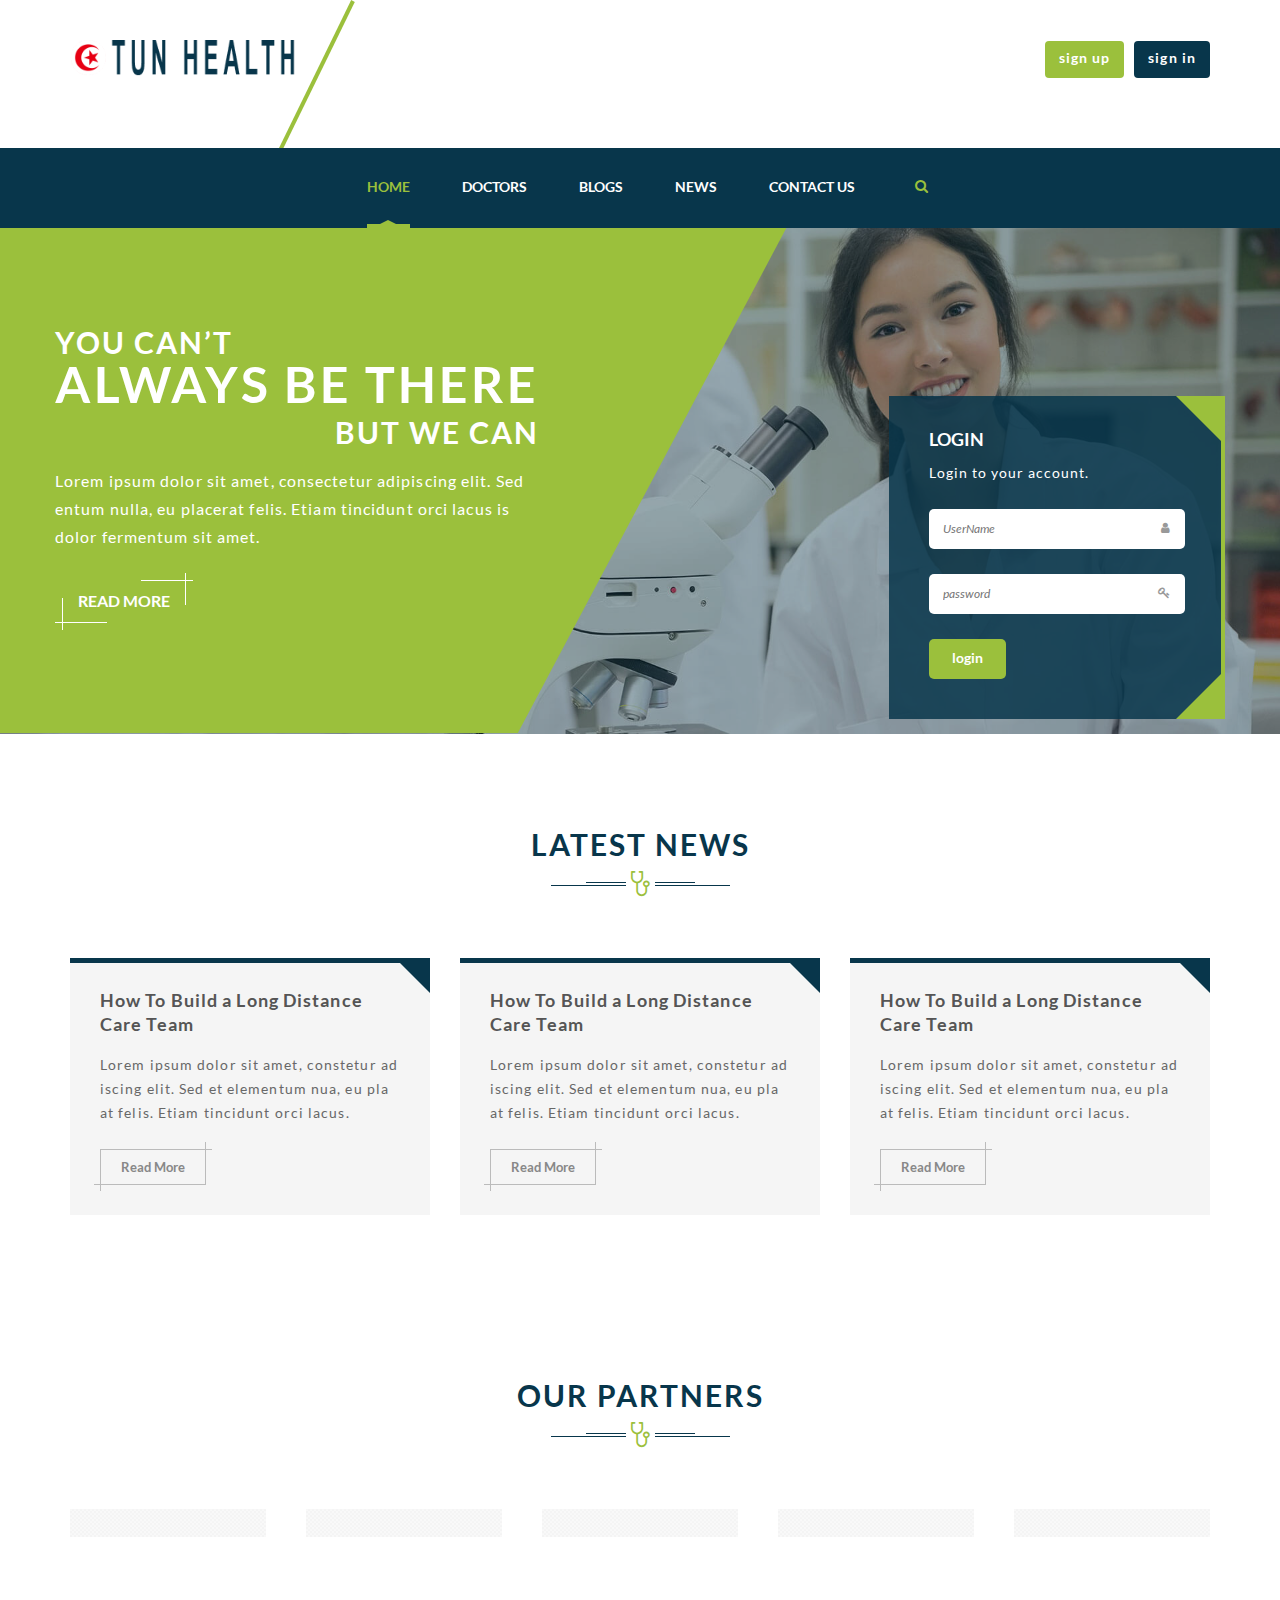
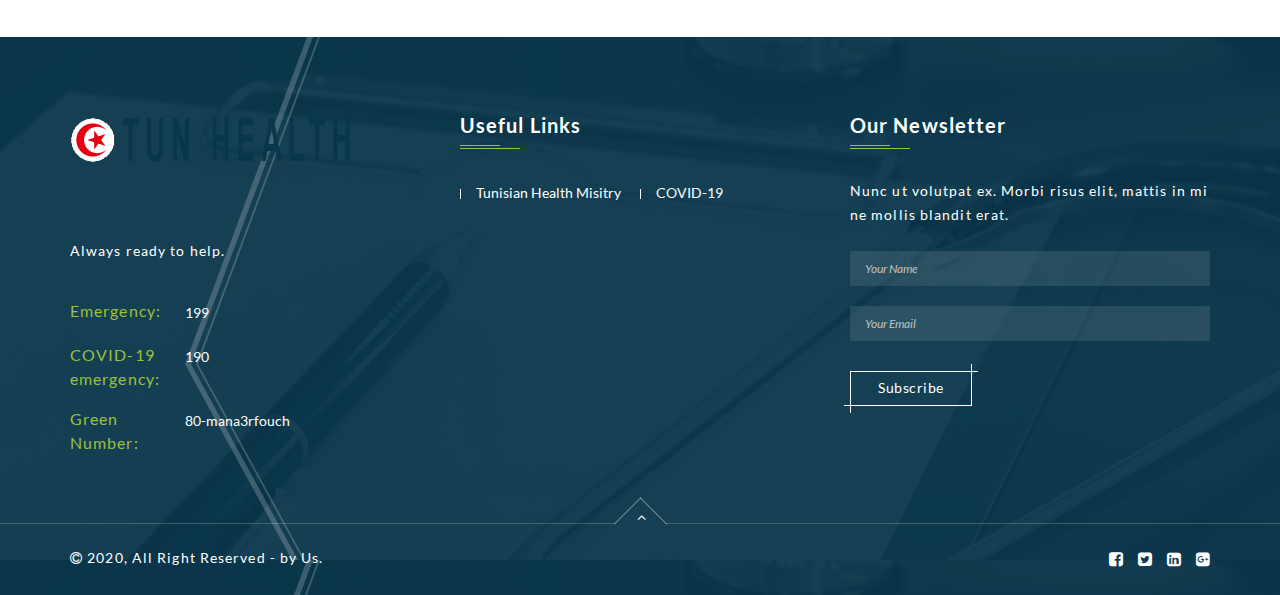
==== commit 8ca8be62: "removed user icon" ====
--- a/index.html
+++ b/index.html
@@ -70,13 +70,13 @@
                                 </nav>
                                 <ul class="careplus-user-list">
                                     <li><a href="#" class="careplus-color-two fa fa-search" data-toggle="modal" data-target="#searchmodal"></a></li>
-                                    <li><a href="#" class="careplus-color-two fa fa-user"></a>
+                                    <!-- <li><a href="#" class="careplus-color-two fa fa-user"></a>
                                         <div class="careplus-user-box">
                                             <a href="new-patient.html">add patient</a><br/>
                                             <a href="patient-list.html">My patients</a><br/>
                                             <a href="logout.html">logout</a>
                                         </div>
-                                    </li>
+                                    </li> -->
                                 </ul>
                             </div>
                         </div>
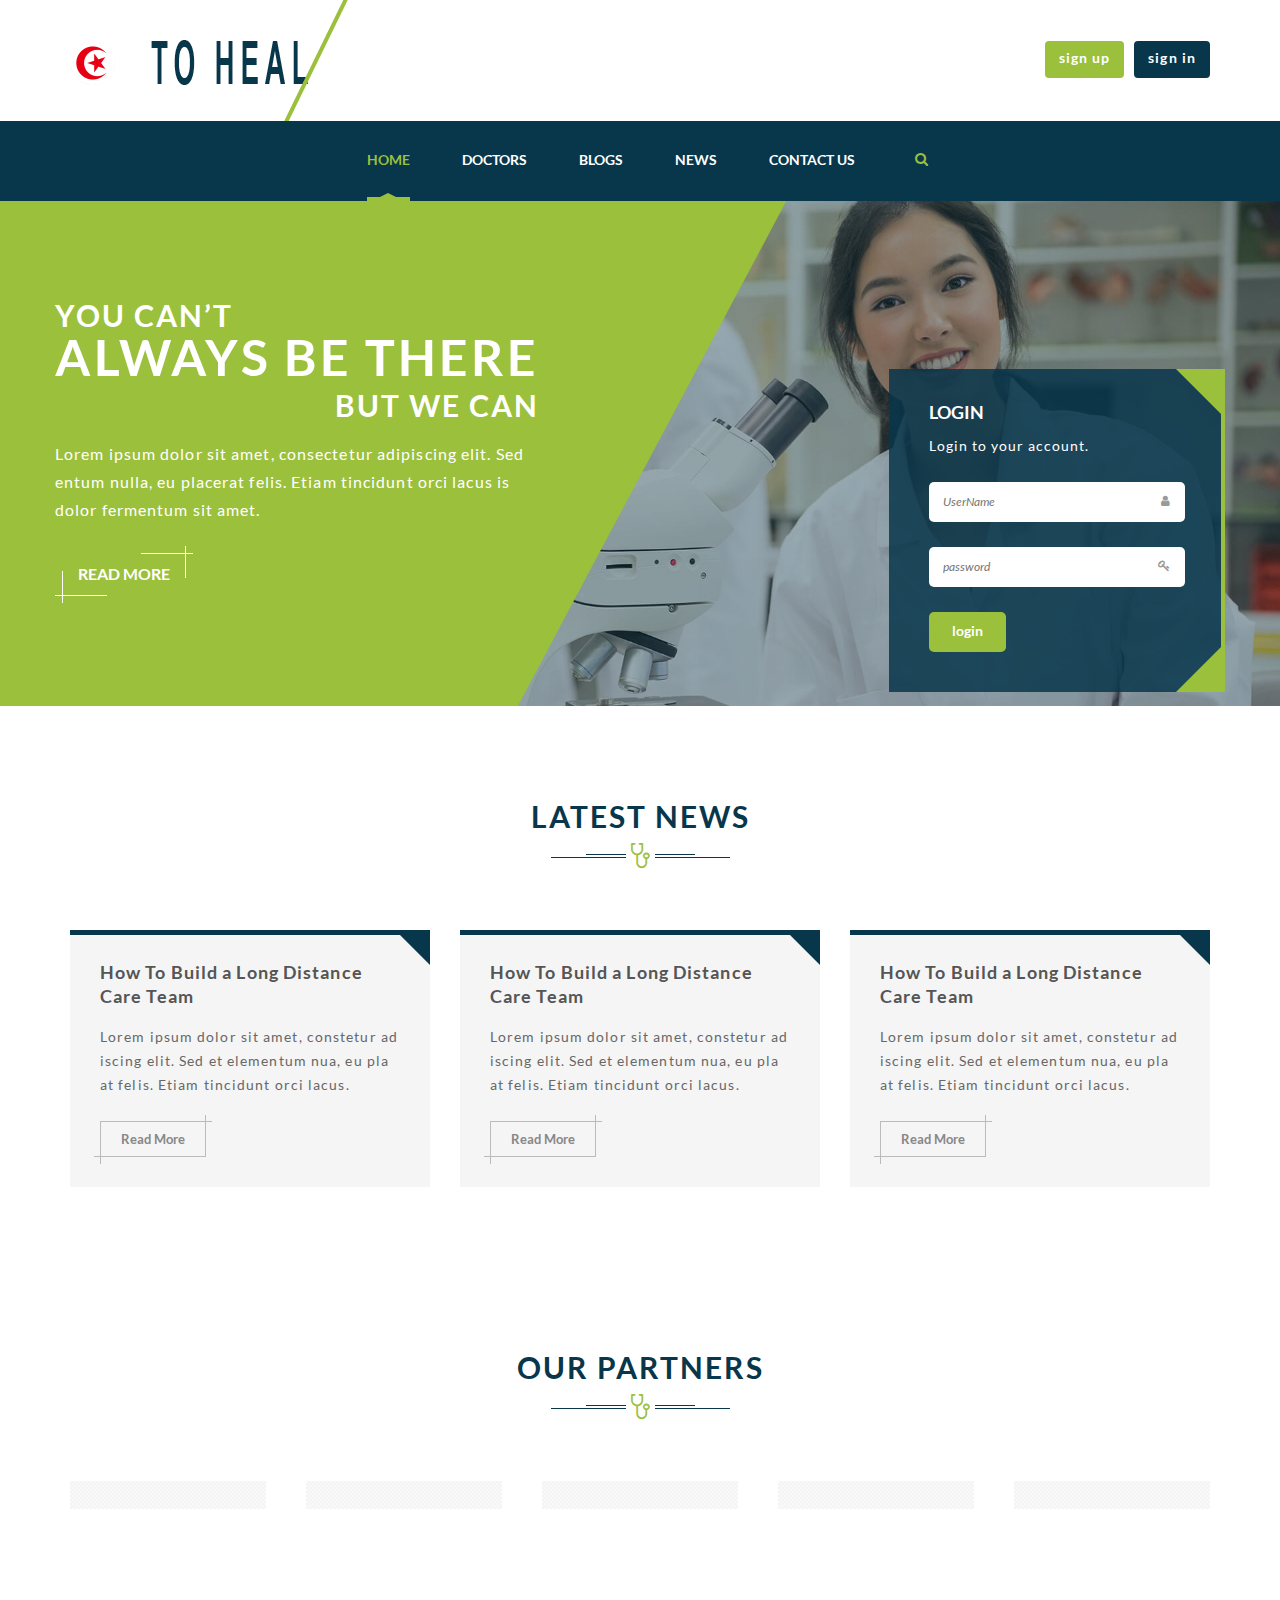
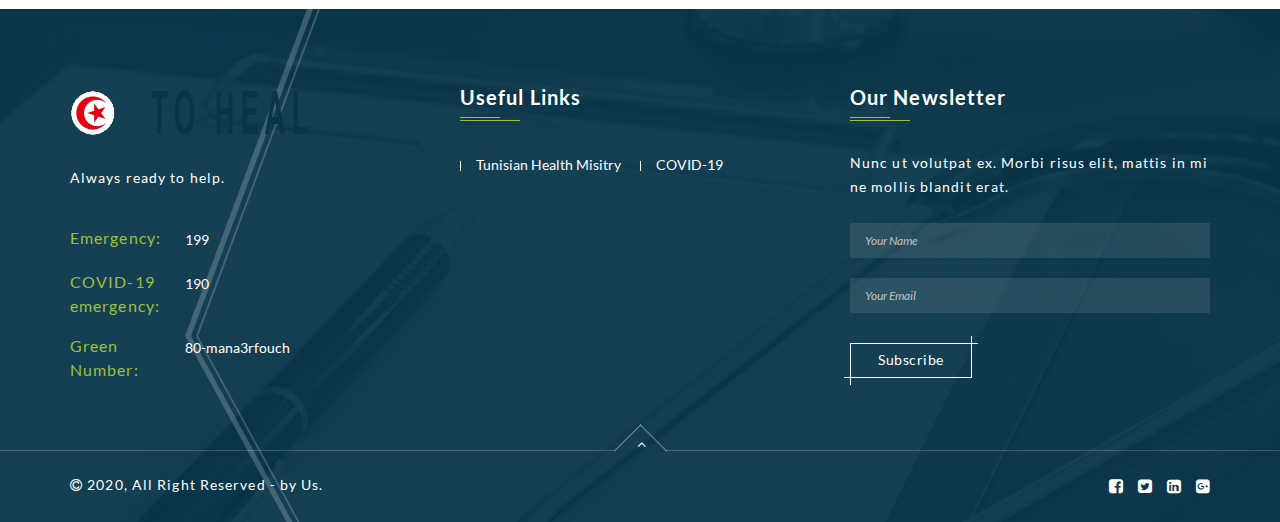
==== commit 98fc8cda: "Add files via upload" ====
--- a/index.html
+++ b/index.html
@@ -6,7 +6,7 @@
     <meta http-equiv="X-UA-Compatible" content="IE=edge">
     <meta name="viewport" content="width=device-width, initial-scale=1">
     <!-- The above 3 meta tags *must* come first in the head; any other head content must come *after* these tags -->
-    <title>Tunisia Health</title>
+    <title>ToHeal</title>
 
     <!-- Css Files -->
     <link href="CSS/bootstrap.css" rel="stylesheet">
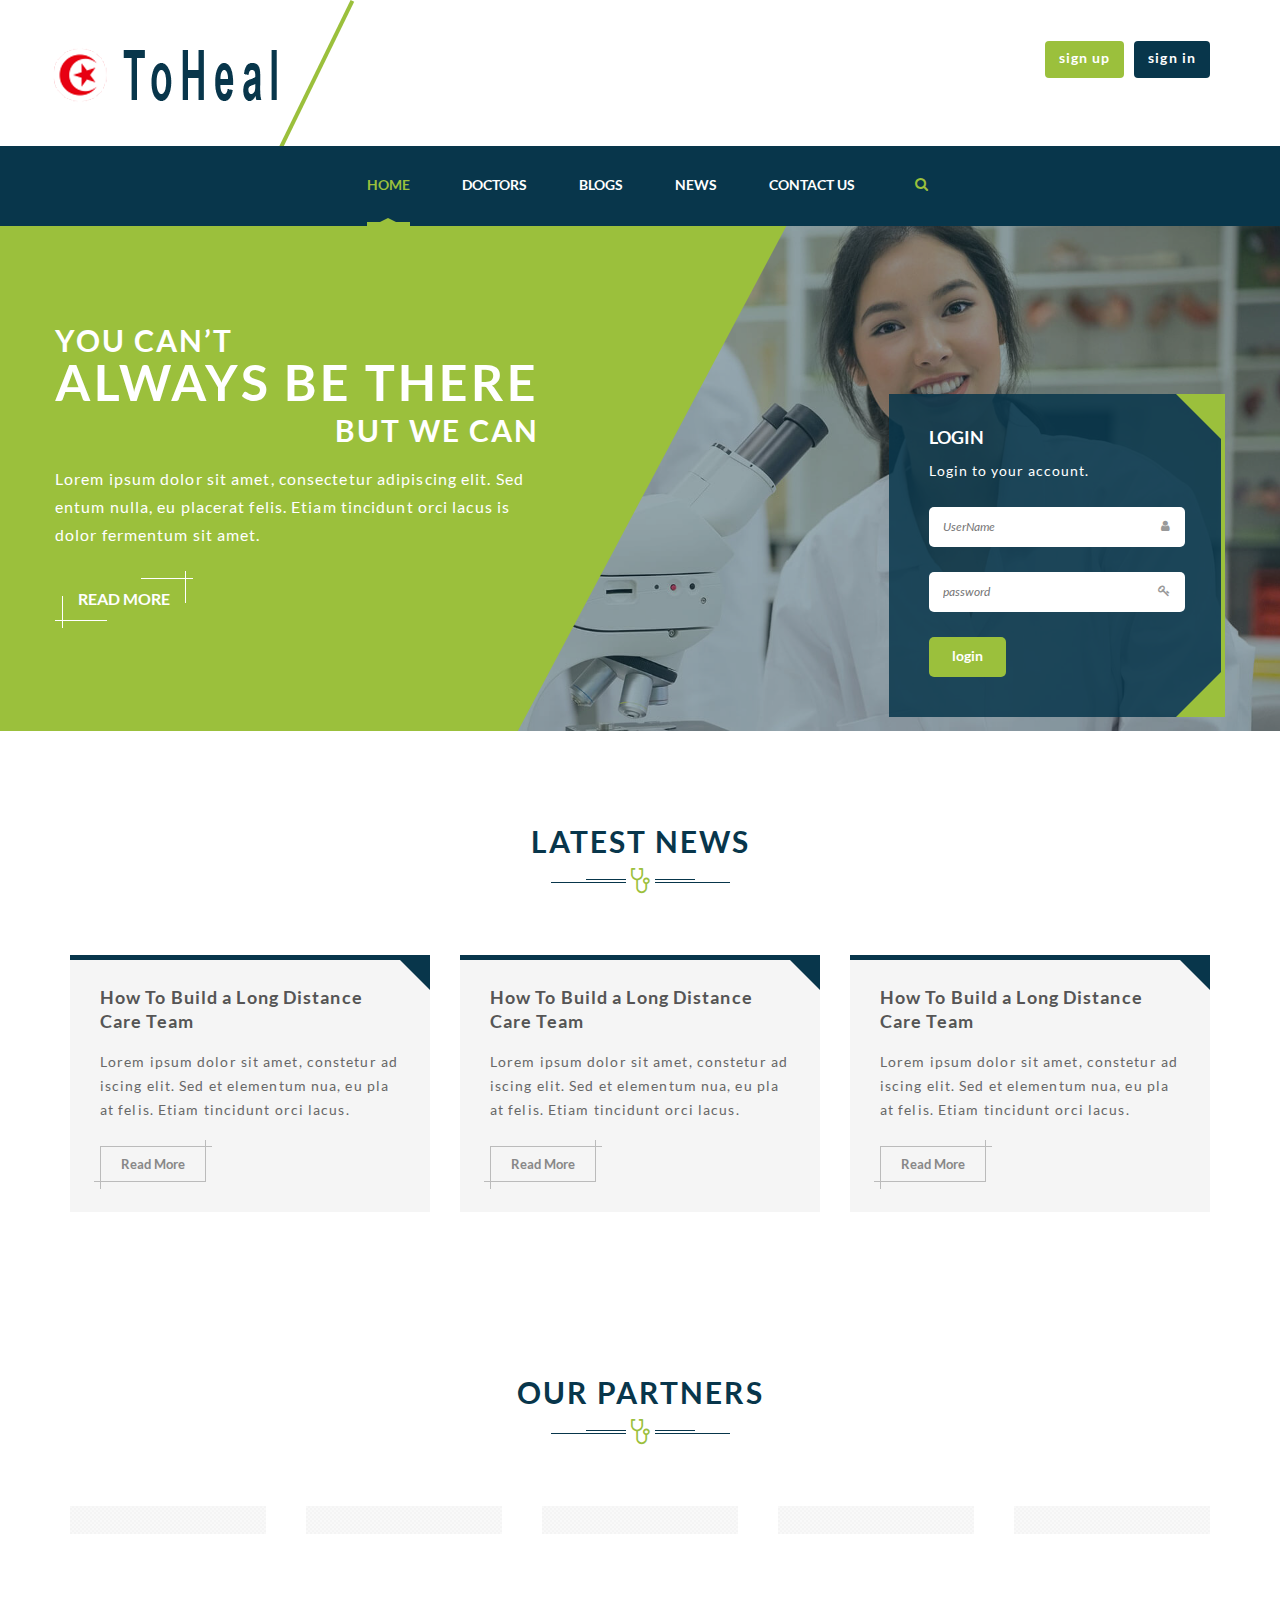
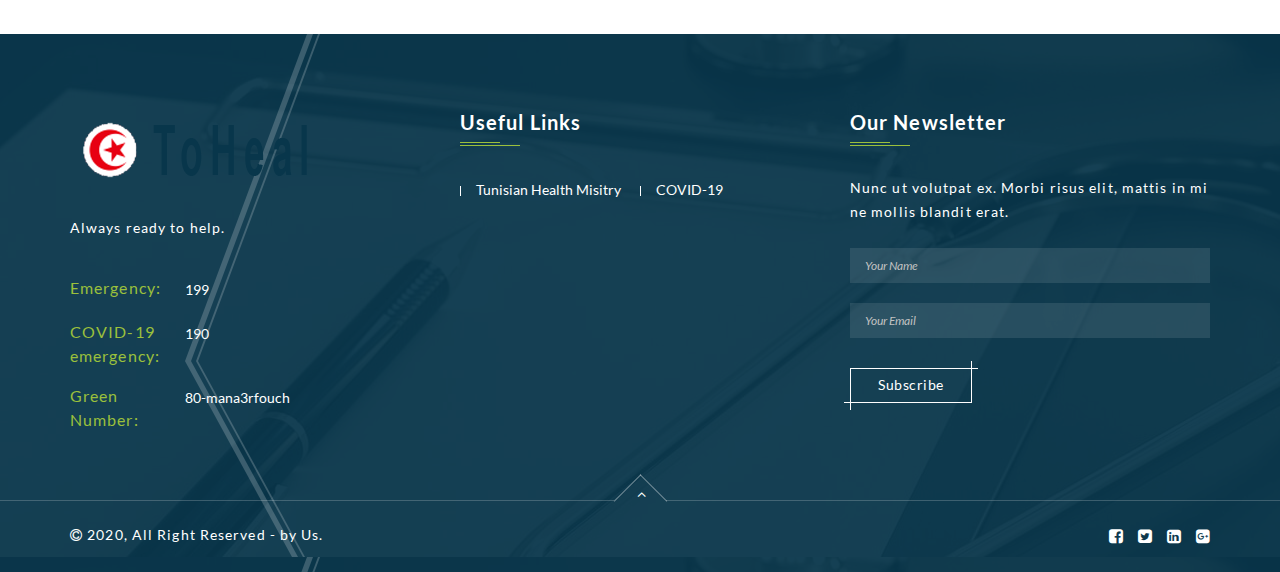
==== commit e0e709a0: "fixed logo position" ====
--- a/index.html
+++ b/index.html
@@ -31,7 +31,7 @@
             <div class="careplus-main-header">
                 <div class="container">
                     <div class="row">
-                        <aside class="col-md-3"><a href="index.html" class="careplus-logo"><img src="IMG/logoTUN.png" alt=""></a></aside>
+                        <aside class="col-md-3"><a href="index.html" class="careplus-logo"><img src="IMG/logoTUN.png" alt="" style="transform: translateX(-30px);"></a></aside>
                         <aside class="col-md-9">
                             <ul class="careplus-infolist"></ul>
                             <a href="#banner" class="careplus-top-btn careplus-bgcolor">sign in</a>
